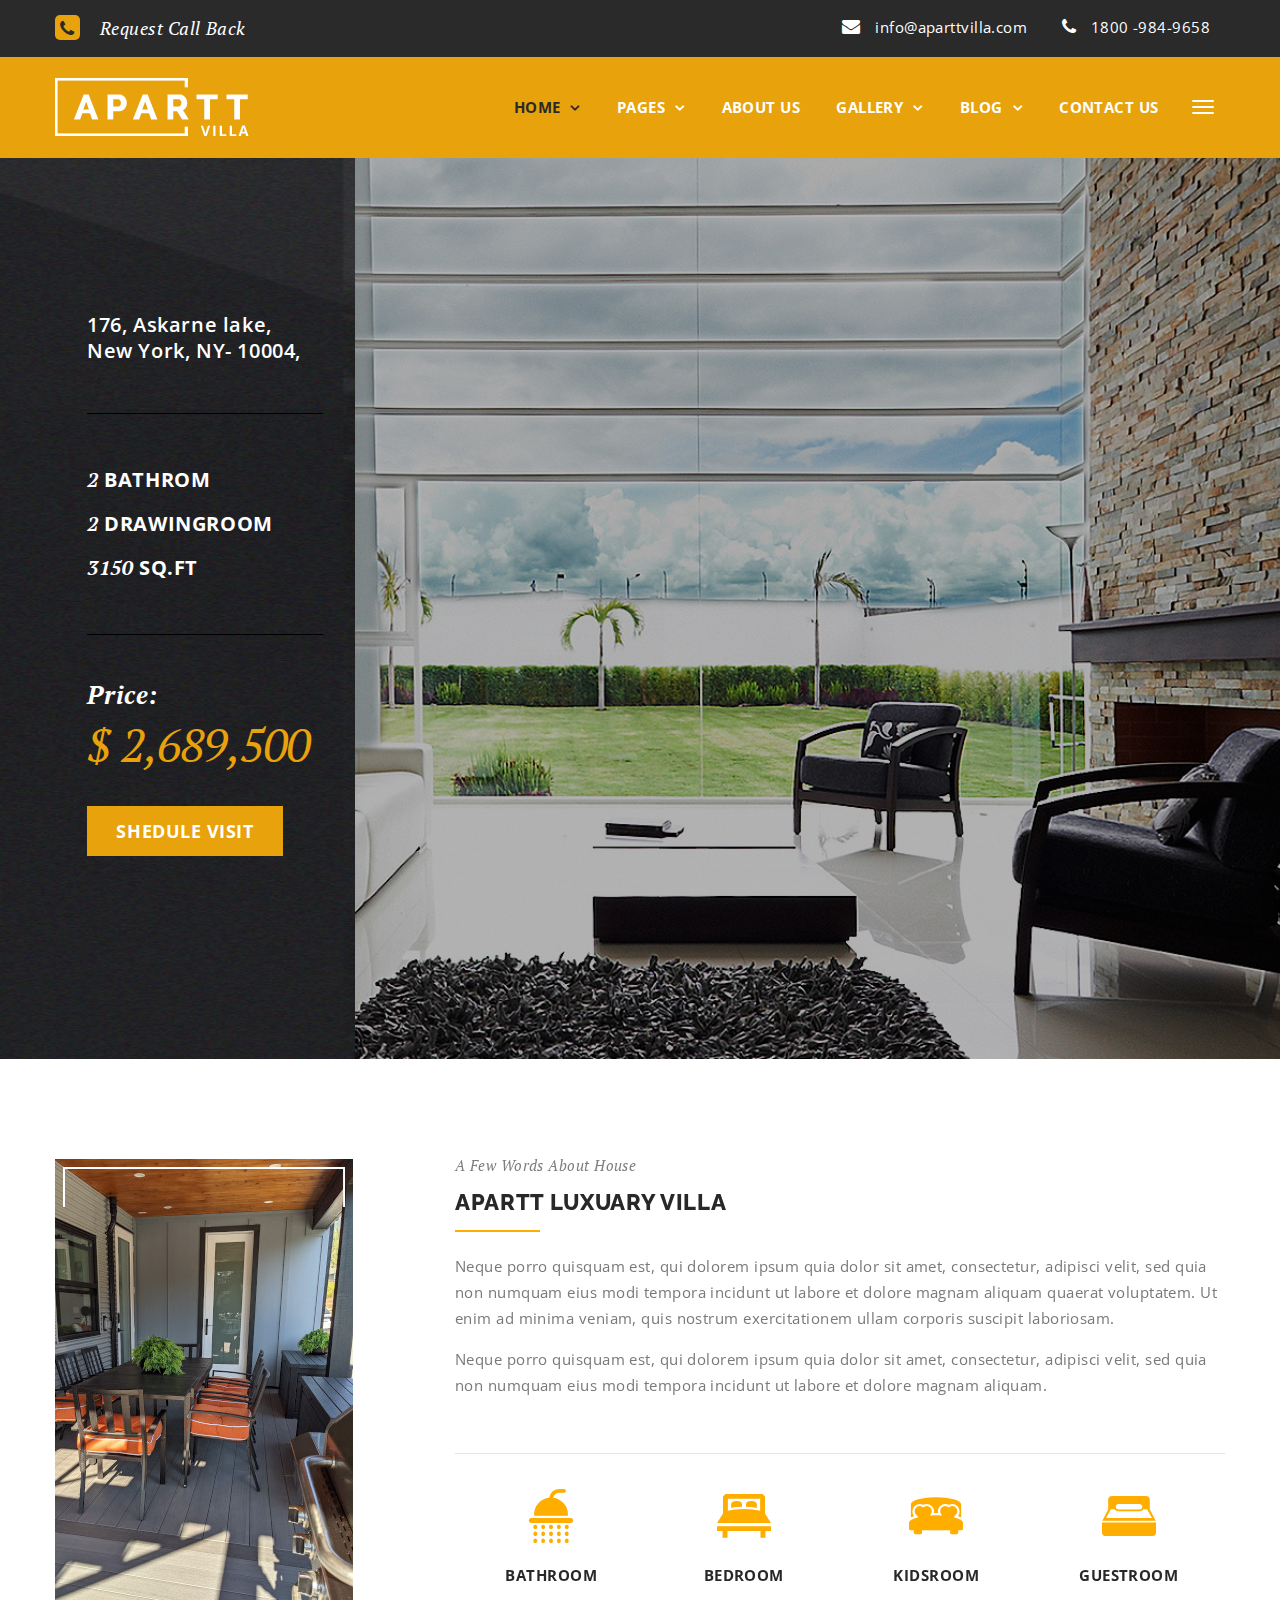
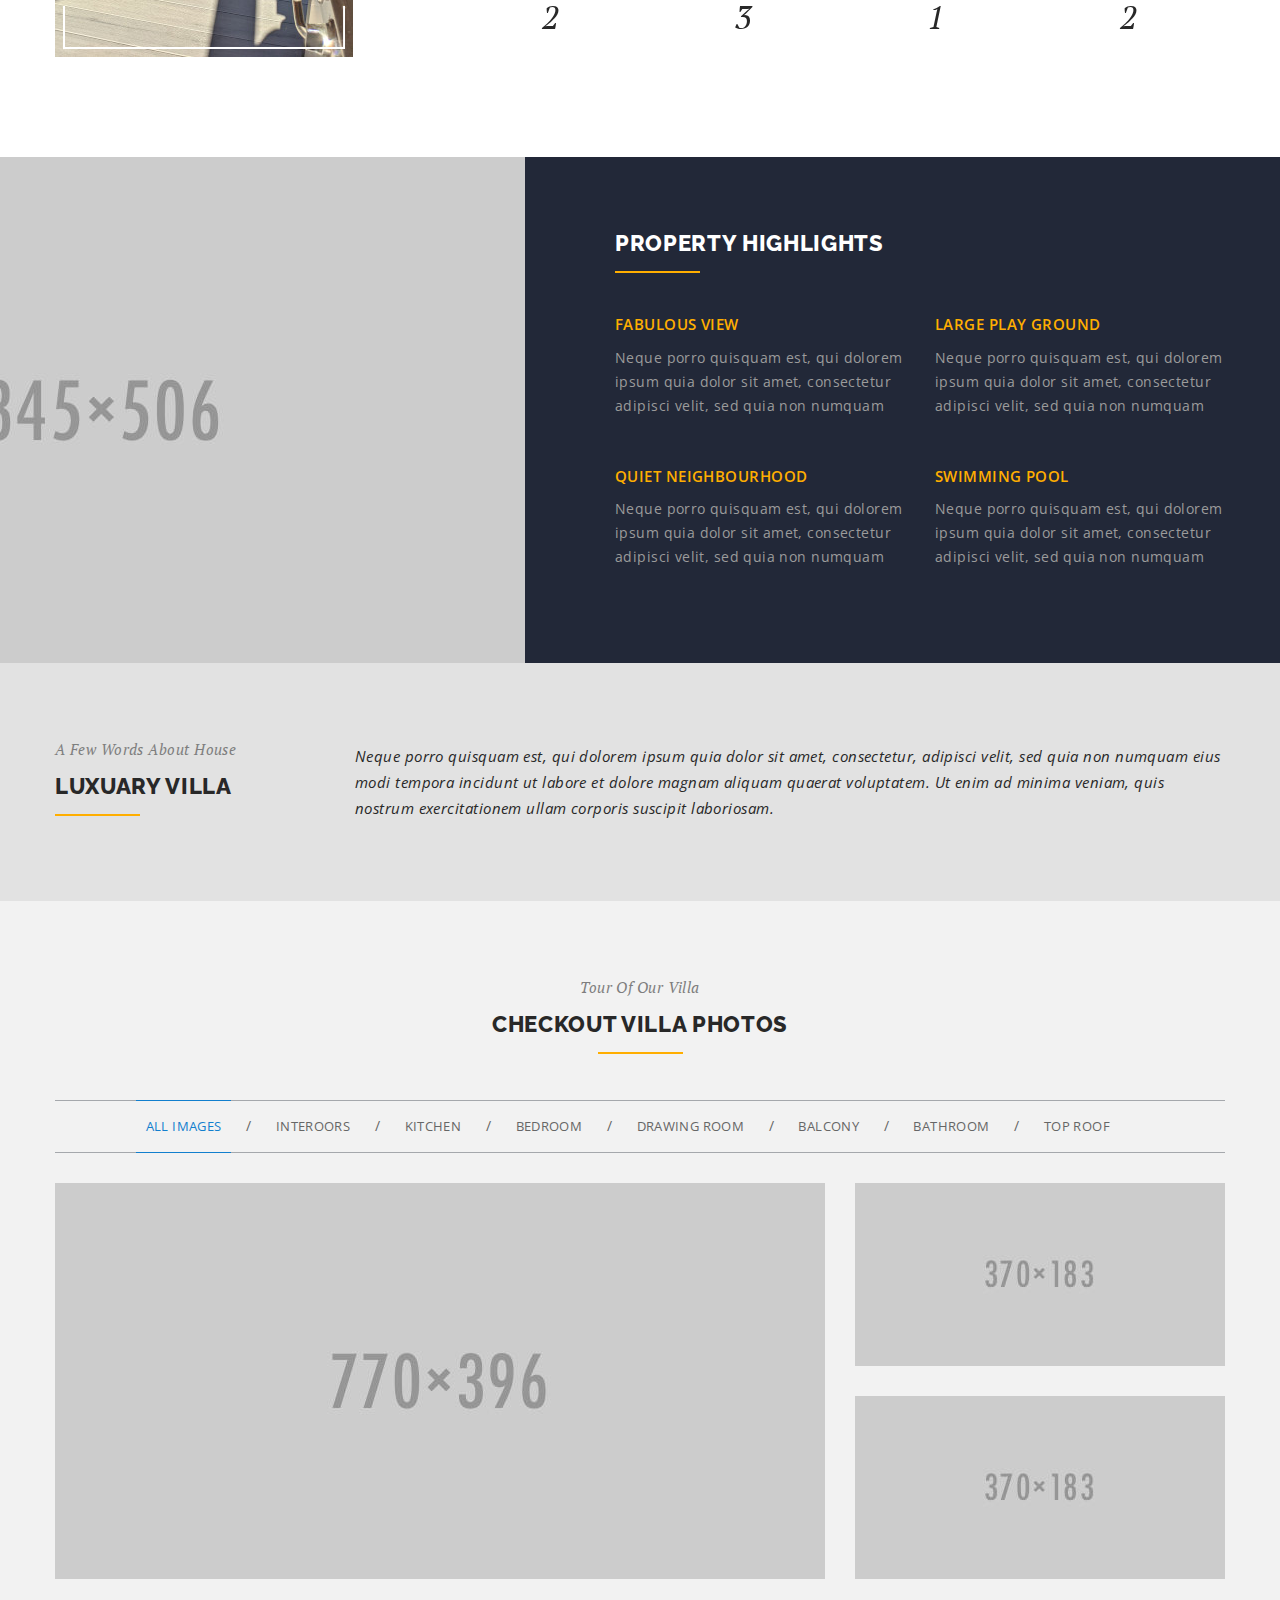
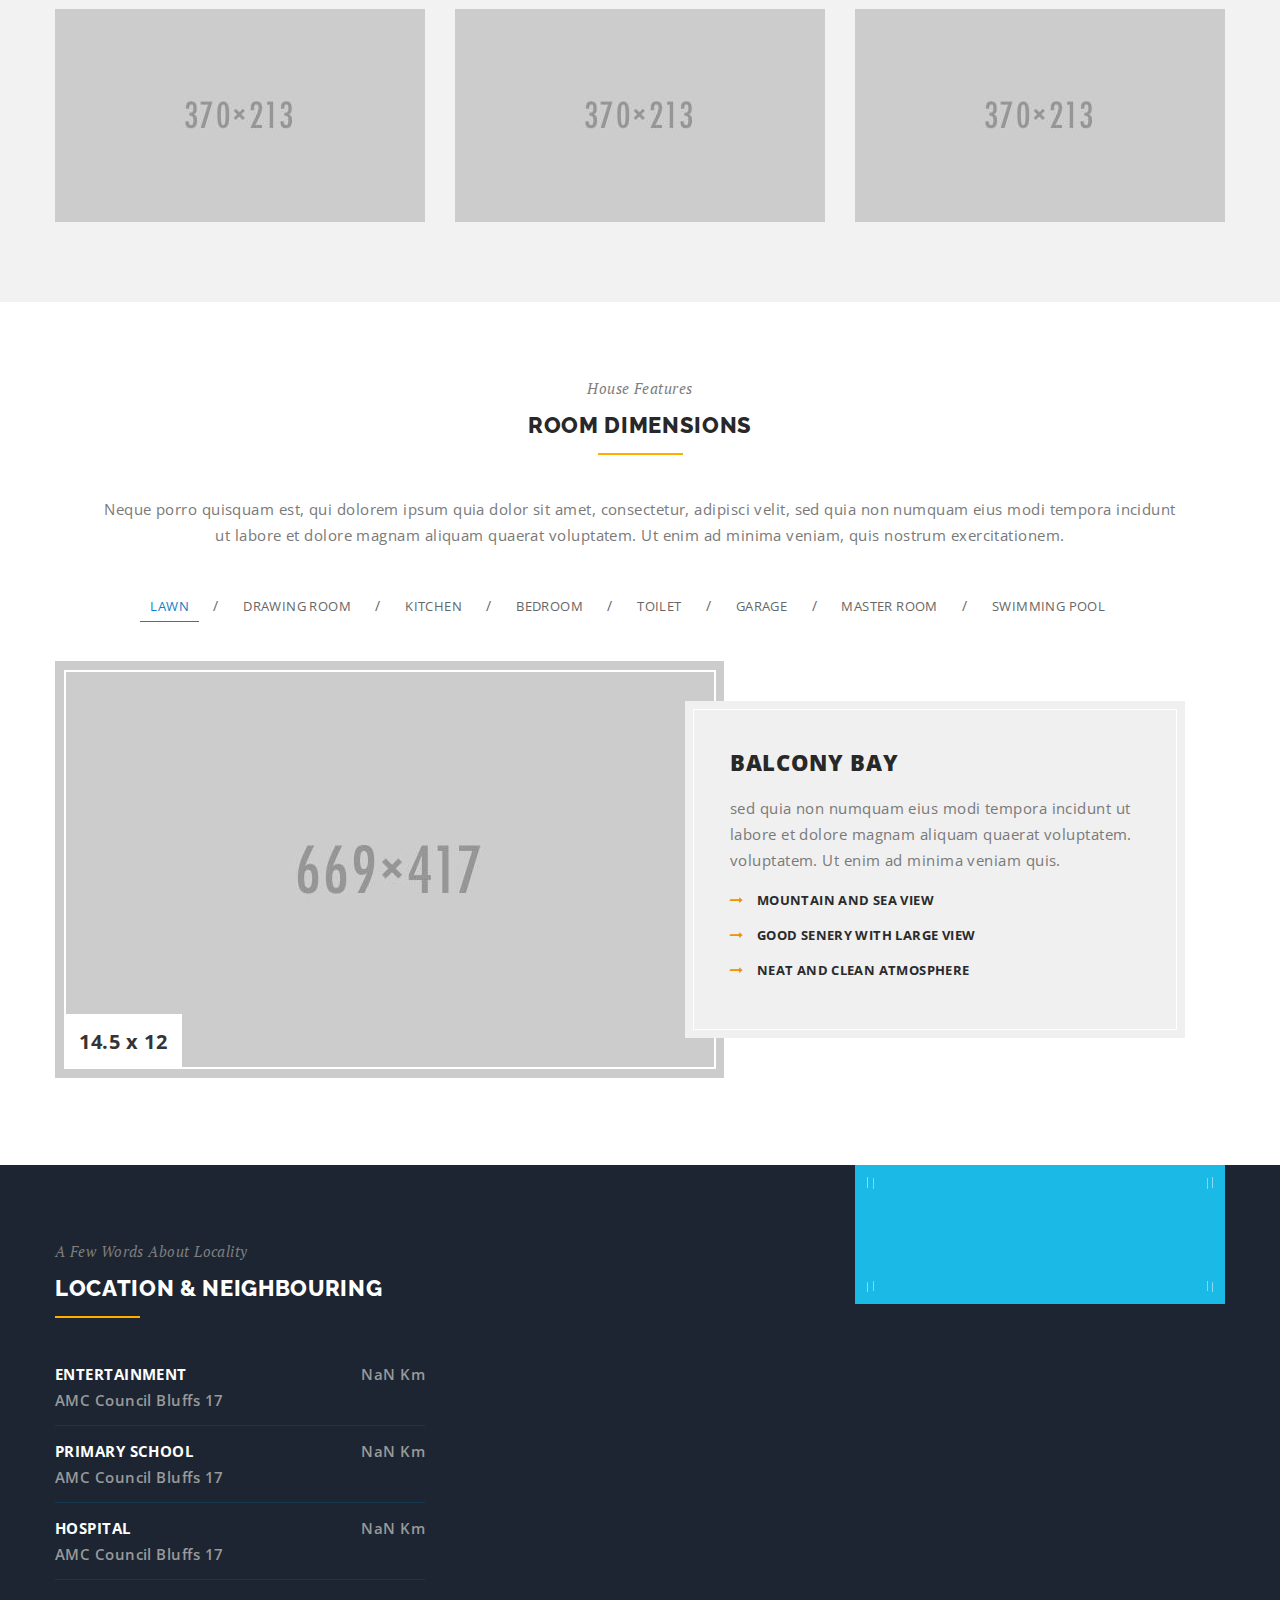
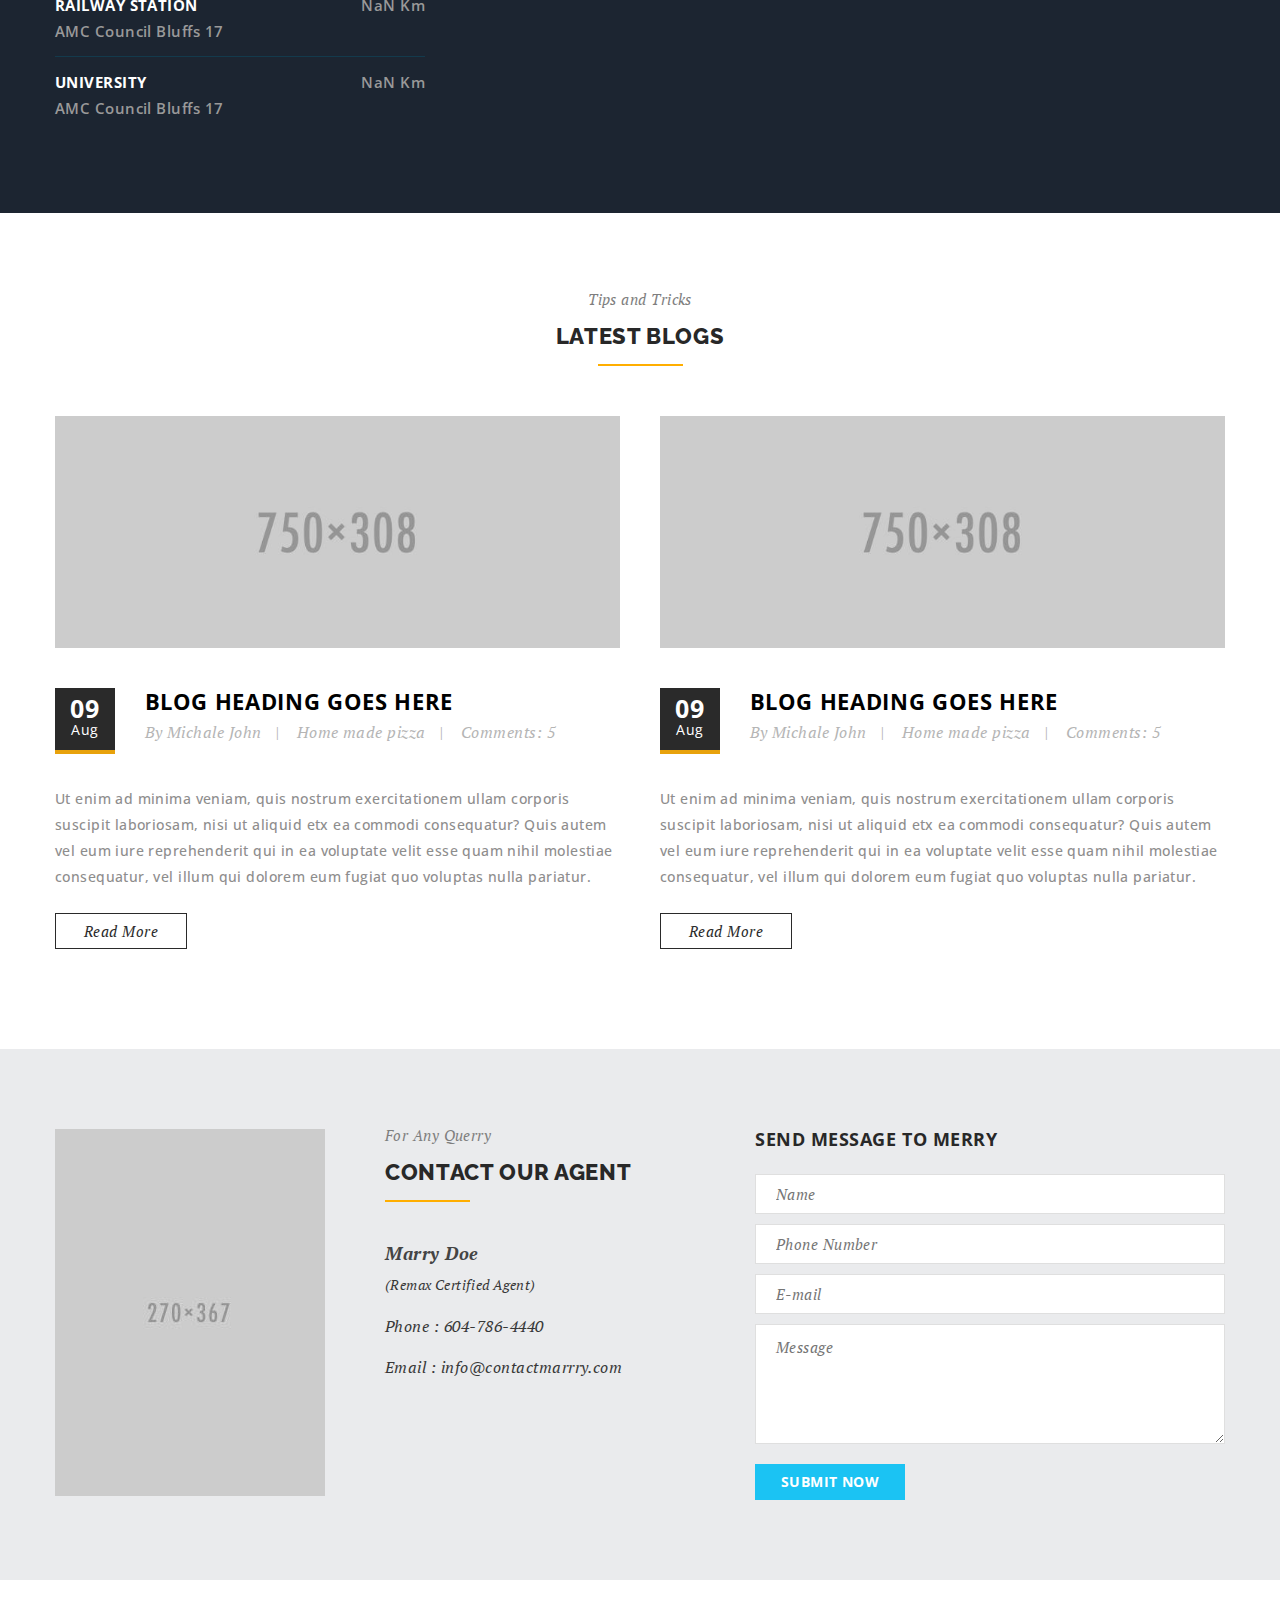
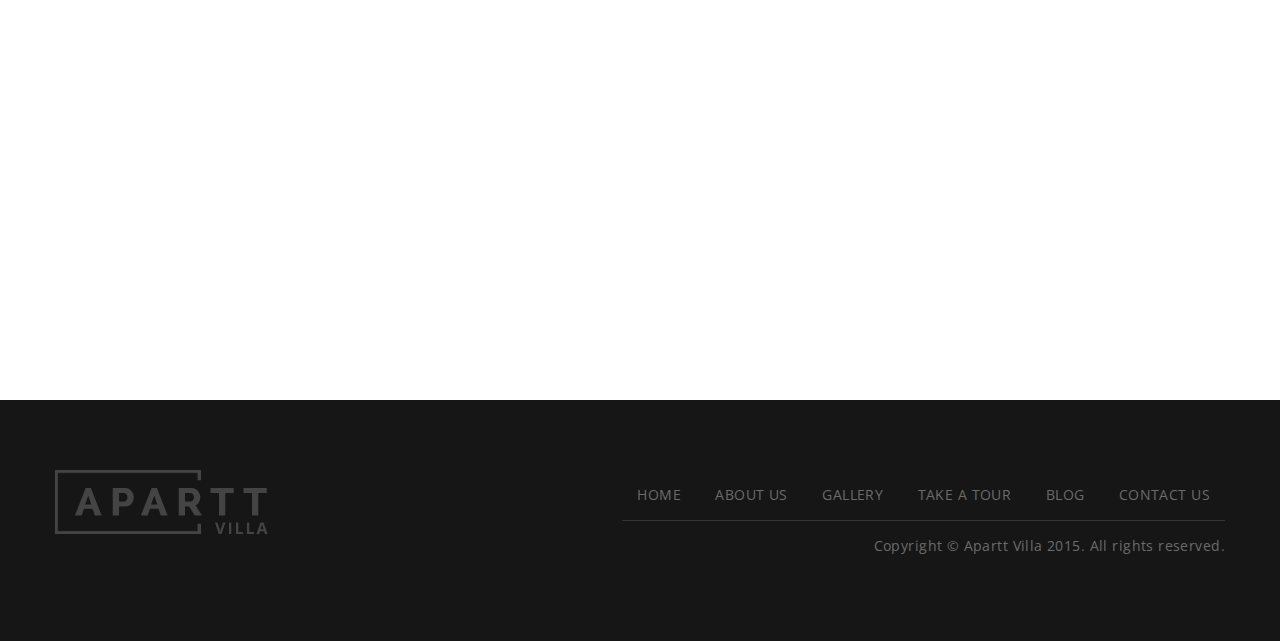
==== index4.html @ fb644778 "Initial addition" ====
<!DOCTYPE html>
<html lang="en">
<head>
	<meta charset="UTF-8">
	<title>Apart Villa || Responsive BootStrap HTML 5 Template</title>
	<!-- reponsive meta -->
	<meta name="viewport" content="width=device-width, initial-scale=1">
	<!-- main stylesheet -->
	<link rel="stylesheet" href="css/style.css">
	<!-- responsive stylesheet -->
	<link rel="stylesheet" href="css/responsive.css">
</head>
<body>

<!-- .preloader -->
<div class="preloader"></div>
<!-- /.preloader -->

<!-- .hidden-bar -->
<section class="hidden-bar anim-5">
	<div class="hidden-bar-closer">
		<button class="btn">
			<i class="fa fa-close"></i>
		</button>
	</div>
	<!-- .hidden-bar-wrapper -->
	<div class="hidden-bar-wrapper">

		<!-- .logo -->
		<div class="logo text-center">
			<a href="index.html">
				<img src="img/resources/hidden-bar-logo.png" alt="">
			</a>			
		</div><!-- /.logo -->
		<!-- .main-menu -->
		<div class="main-menu text-center">
        	<!-- .navigation -->
            <ul class="navigation clearfix">
                <li class="current dropdown">
                	<a href="index.html">Home</a>
                	<ul class="submenu">
						<li><a href="index.html">HOME V1</a></li>						
						<li><a href="index3.html">HOME V2</a></li>
						<li><a href="index4.html">HOME V3</a></li>
						<li><a href="index2.html">HOME One Page</a></li>
					</ul>
                </li>
                <li class="deadLink dropdown">
                	<a href="#">Pages</a>
                	<ul class="submenu">
						<li><a href="take-a-tour.html">Take a Tour</a></li>
						<li><a href="single-agent.html">Agent Profile Page</a></li>
						<li><a href="page-left.html">Page with Left Bar</a></li>
						<li><a href="page-right.html">Page with Right Bar</a></li>
						<li><a href="page-dark-left.html">Page with Dark Left Bar</a></li>
						<li><a href="page-dark-right.html">Page with Dark Right Bar</a></li>
					</ul>
                </li>
                <li> <a href="about.html">About Us</a>
                </li>
                <li class=" dropdown">
                	<a href="gallery1.html">Gallery</a>
					<ul class="submenu">
						<li><a href="gallery1.html">Gallery One</a></li>
						<li><a href="gallery2.html">Gallery Two</a></li>
						<li><a href="gallery3.html">Gallery Three</a></li>
					</ul>
                </li>
                <li class=" dropdown ">
                	<a href="blog-left.html">Blog</a>
                	<ul class="submenu">
						<li><a href="blog-left.html">Blog Page</a></li>
						<li><a href="blog-single.html">Blog Details</a></li>
						<li><a href="blog-2-col.html">Blog 2 Col</a></li>
						<li><a href="blog-left.html">Blog LeftBar</a></li>
						<li><a href="blog-right.html">Blog RightBar</a></li>
						<li><a href="blog-dark-left.html">Blog Dark LeftBar</a></li>
						<li><a href="blog-dark-right.html">Blog Dark RightBar</a></li>
					</ul>
                </li>
                <li> <a href="contact.html">Contact Us</a>
                </li>
                
            </ul><!-- /.navigation -->
		</div><!-- /.main-menu -->
	</div><!-- /.hidden-bar-wrapper -->
</section><!-- /.hidden-bar -->


<section class="header-v2-wrap stricky">

	<!-- #top-bar -->
	<section id="top-bar" class="anim-3-all anim-3">
		<div class="container">
			<div class="row">
				<!-- .call-back -->
				<div class="col-lg-3 col-md-6 col-sm-6 col-xs-12 pull-left call-back">
					<a href="#"><i class="fa fa-phone"></i> Request Call Back</a>
				</div><!-- /.call-back -->
				<!-- .contact-info -->
				<div class="col-lg-5 col-md-6 col-sm-6 col-xs-12 pull-right text-right">
					<ul class="contact-info">
						<li><a href="#"><i class="fa fa-envelope"></i> info@aparttvilla.com</a></li>
						<li><a href="#"><i class="fa fa-phone"></i> 1800 -984-9658</a></li>
					</ul>
				</div><!-- /.contact-info -->
			</div>
		</div>
	</section><!-- /#top-bar -->

	<!-- .header-inner -->
	<header class="header-inner header-v2">
		<div class="container">
			<div class="row">
				<!-- .logo -->
				<div class="col-lg-3 col-md-3 col-sm-4 col-xs-6  logo anim-5 anim-5-all">
					<a href="index.html"><img src="img/resources/header-inner-logo.png" alt=""></a>
				</div><!-- /.logo -->
				<!-- .main-menu -->
				<nav class="col-lg-9 col-md-9 col-sm-8 col-xs-6  pull-right text-right anim-5 anim-5-all main-menu">
					<!-- .navbar-collapse -->
		            <div class="navbar-collapse collapse clearfix">
		            	<!-- .navigation -->
			            <ul class="navigation clearfix">
			                <li class="current  dropdown">
			                	<a href="index.html">Home</a>
			                	<ul class="submenu">
									<li><a href="index.html">HOME V1</a></li>						
									<li><a href="index3.html">HOME V2</a></li>
									<li><a href="index4.html">HOME V3</a></li>
									<li><a href="index2.html">HOME One Page</a></li>
								</ul>
			                </li>
			                <li class="deadLink dropdown">
			                	<a href="#">Pages</a>
			                	<ul class="submenu">
									<li><a href="take-a-tour.html">Take a Tour</a></li>
									<li><a href="single-agent.html">Agent Profile Page</a></li>
									<li><a href="page-left.html">Page with Left Bar</a></li>
									<li><a href="page-right.html">Page with Right Bar</a></li>
									<li><a href="page-dark-left.html">Page with Dark Left Bar</a></li>
									<li><a href="page-dark-right.html">Page with Dark Right Bar</a></li>
								</ul>
			                </li>
			                <li> <a href="about.html">About Us</a>
			                </li>
			                <li class=" dropdown">
			                	<a href="gallery1.html">Gallery</a>
								<ul class="submenu">
									<li><a href="gallery1.html">Gallery One</a></li>
									<li><a href="gallery2.html">Gallery Two</a></li>
									<li><a href="gallery3.html">Gallery Three</a></li>
								</ul>
			                </li>
			                <li class=" dropdown">
			                	<a href="blog-left.html">Blog</a>
			                	<ul class="submenu">
									<li><a href="blog-left.html">Blog Page</a></li>
									<li><a href="blog-single.html">Blog Details</a></li>
									<li><a href="blog-2-col.html">Blog 2 Col</a></li>
									<li><a href="blog-left.html">Blog LeftBar</a></li>
									<li><a href="blog-right.html">Blog RightBar</a></li>
									<li><a href="blog-dark-left.html">Blog Dark LeftBar</a></li>
									<li><a href="blog-dark-right.html">Blog Dark RightBar</a></li>
								</ul>
			                </li>
			                <li> <a href="contact.html">Contact Us</a>
			                </li>
			                
			            </ul><!-- /.navigation -->
		            </div><!-- /.navbar-collapse -->
		            <!-- .navbar-header -->
		            <div class="navbar-header">
		                <!-- .navbar-toggle -->    	
		                <button type="button" class="navbar-toggle hidden-bar-opener">
			                <span class="icon-bar"></span>
			                <span class="icon-bar"></span>
			                <span class="icon-bar"></span>
		                </button><!-- /.navbar-toggle -->    	
		            </div><!-- /.navbar-header -->
				</nav><!-- /.main-menu -->
			</div>
		</div>
	</header><!-- /.header-inner -->

</section>



<!-- #banner -->
<section id="banner" class="banner-two style-two">
	<div class="container">
		<div class="porperty-details">
			<div class="clearfix">
				<!-- .address -->
				<div class="address">
					<p>176, Askarne lake, New York, NY- 10004,</p>
				</div><!-- /.address -->
				<!-- .options -->
				<div class="options">
					<ul>
						<li><span class="number">2</span> Bathrom</li>
						<li><span class="number">2</span> Drawingroom</li>
						<li><span class="number">3150</span> Sq.ft</li>
					</ul>
				</div><!-- /.options -->
				<!-- .price -->
				<div class="price">
					<label class="number">Price: </label>
					<b class="number price-number">$ 2,689,500</b>
				</div><!-- /.price -->
				<a href="#"  data-toggle="modal" data-target="#contact-agent-modal" class="schedule-visit">shedule visit</a>
			</div>
		</div>
	</div>
</section><!-- /#banner -->

<!-- #about-section -->
<section id="about-section" class="parallax-section" style="background-image: url(img/about/bg.png);">
	<div class="container">
		<div class="row">
			<div class="col-lg-4 col-md-4 text-center-sm text-center-xs">
				<!-- .img-holder -->
				<div class="img-holder">
					<img src="img/about/1.jpg" alt="">
				</div><!-- /.img-holder -->
			</div>
			<!-- .about-text -->
			<div class="col-lg-8 col-md-8 about-text">
				<!-- .section-title -->
				<div class="section-title">
					<span>A Few Words About House</span>
					<h2><span>apartt luxuary villa</span></h2>				
				</div><!-- /.section-title -->
				<p>Neque porro quisquam est, qui dolorem ipsum quia dolor sit amet, consectetur, adipisci velit, sed quia non numquam eius modi tempora incidunt ut labore et dolore magnam aliquam quaerat voluptatem. Ut enim ad minima veniam, quis nostrum exercitationem ullam corporis suscipit laboriosam.</p>
				<p>Neque porro quisquam est, qui dolorem ipsum quia dolor sit amet, consectetur, adipisci velit, sed quia non numquam eius modi tempora incidunt ut labore et dolore magnam aliquam.</p>
				<!-- .room-amount -->
				<ul class="room-amount text-center clearfix">
					<li>
						<i class="flaticon-shower17"></i>
						<h4>bathroom</h4>
						<span>2</span>
					</li>
					<li>
						<i class="flaticon-beds12"></i>
						<h4>bedroom</h4>
						<span>3</span>
					</li>
					<li>
						<i class="flaticon-bed34"></i>
						<h4>kidsroom</h4>
						<span>1</span>
					</li>
					<li>
						<i class="flaticon-furniture25"></i>
						<h4>guestroom</h4>
						<span>2</span>
					</li>
				</ul><!-- /.room-amount -->
			</div><!-- /.about-text -->
		</div>
	</div>
</section><!-- /#about-section -->

<!-- #property-highlight -->
<section id="property-highlight">
	<div class="container">
		<div class="row">
			<!-- .full-img -->
			<div class="col-lg-5 col-md-12 col-sm-12 full-img">
				<!-- .img-holder -->
				<div class="img-holder">
					<img src="img/property-highlight/1.jpg" alt="">
				</div><!-- /.img-holder -->
			</div><!-- /.full-img -->
			<!-- .property-highlight-text -->
			<div class="col-lg-7 col-md-12 col-sm-12 property-highlight-text">
				<!-- .section-title -->
				<div class="section-title">
					<h2><span>Property Highlights</span></h2>
				</div><!-- /.section-title -->
				<div class="row">
					<div class="col-lg-6 col-md-6 col-sm-6">
						<!-- .single-property-highlight -->
						<div class="single-property-highlight">
							<h3>Fabulous view</h3>
							<p>Neque porro quisquam est, qui dolorem ipsum quia dolor sit amet, consectetur adipisci velit, sed quia non numquam</p>
						</div><!-- /.single-property-highlight -->
					</div>
					<div class="col-lg-6 col-md-6 col-sm-6">
						<!-- .single-property-highlight -->
						<div class="single-property-highlight">
							<h3>Large Play Ground</h3>
							<p>Neque porro quisquam est, qui dolorem ipsum quia dolor sit amet, consectetur adipisci velit, sed quia non numquam</p>
						</div><!-- /.single-property-highlight -->
					</div>
					<div class="col-lg-6 col-md-6 col-sm-6">
						<!-- .single-property-highlight -->
						<div class="single-property-highlight">
							<h3>Quiet Neighbourhood</h3>
							<p>Neque porro quisquam est, qui dolorem ipsum quia dolor sit amet, consectetur adipisci velit, sed quia non numquam</p>
						</div><!-- /.single-property-highlight -->
					</div>
					<div class="col-lg-6 col-md-6 col-sm-6">
						<!-- .single-property-highlight -->
						<div class="single-property-highlight">
							<h3>swimming pool</h3>
							<p>Neque porro quisquam est, qui dolorem ipsum quia dolor sit amet, consectetur adipisci velit, sed quia non numquam</p>
						</div><!-- /.single-property-highlight -->
					</div>
				</div>
			</div><!-- /.property-highlight-text -->
		</div>
	</div>
</section><!-- /#property-highlight -->

<!-- #luxury-villa -->
<section id="luxury-villa">
	<div class="container">
		<div class="row">
			<div class="col-lg-3">
				<!-- .section-title -->
				<div class="section-title">
					<span>A Few Words About House</span>
					<h2><span>Luxuary villa</span></h2>
				</div><!-- /.section-title -->
			</div>
			<div class="col-lg-9">
				<p>Neque porro quisquam est, qui dolorem ipsum quia dolor sit amet, consectetur, adipisci velit, sed quia non numquam eius modi tempora incidunt ut labore et dolore magnam aliquam quaerat voluptatem. Ut enim ad minima veniam, quis nostrum exercitationem ullam corporis suscipit laboriosam.</p>
			</div>
		</div>
	</div>
</section><!-- /#luxury-villa -->

<!-- #gallery -->
<section id="gallery">
	<div class="container">
		<!-- .section-title -->
		<div class="section-title text-center">
			<span>Tour Of Our Villa</span>
			<h2><span>Checkout villa photos</span></h2>
		</div><!-- /.section-title -->
		<!-- .gallery-filter -->
		<ul class="gallery-filter text-center anim-5-all">
			<li data-filter="all" class="active gallery-sorter">
				<span>All images</span>
			</li>
			<li data-filter=".interoors" class="gallery-sorter">
				<span>Interoors</span>
			</li>
			<li data-filter=".kitchen" class="gallery-sorter">
				<span>KItchen</span>
			</li>
			<li data-filter=".bedroom" class="gallery-sorter">
				<span>Bedroom</span>
			</li>
			<li data-filter=".drawing" class="gallery-sorter">
				<span>Drawing room</span>
			</li>
			<li data-filter=".balcony" class="gallery-sorter">
				<span>Balcony</span>
			</li>
			<li data-filter=".bathroom" class="gallery-sorter">
				<span>Bathroom</span>
			</li>
			<li data-filter=".roof" class="gallery-sorter">
				<span>Top Roof</span>
			</li>
		</ul><!-- /.gallery-filter -->
		<div class="row">
			<!-- .image-gallery -->
			<div class="image-gallery" data-filter-class="gallery-sorter">
				<!-- .single-gallery -->
				<div class="single-gallery anim-5-all interoors kitchen balcony masonryImage mix span-8">
					<div class="img-holder">
						<img src="img/gallery/1.jpg" alt="">
						<div class="content">
							<div class="image-view">
								<a class="fancybox" data-fancybox-group="apart-villa-gallery" href="img/gallery/1.jpg">
									<i class="fa fa-camera"></i>
								</a>
							</div>
							<div class="title-holder"><h4>Kitchen Room</h4></div>
							<div class="link-view">
								<a href="#"><i class="fa fa-link"></i></a>
							</div>
						</div>
					</div>
				</div><!-- /.single-gallery -->
				<!-- .single-gallery -->
				<div class="single-gallery anim-5-all bedroom interoors drawing masonryImage mix span-4">
					<div class="img-holder">
						<img src="img/gallery/2.jpg" alt="">
						<div class="content">
							<div class="image-view">
								<a class="fancybox" data-fancybox-group="apart-villa-gallery" href="img/gallery/2.jpg">
									<i class="fa fa-camera"></i>
								</a>
							</div>
							<div class="title-holder"><h4>Roof Design</h4></div>
							<div class="link-view">
								<a href="#"><i class="fa fa-link"></i></a>
							</div>
						</div>
					</div>
				</div><!-- /.single-gallery -->
				<!-- .single-gallery -->
				<div class="single-gallery anim-5-all interoors kitchen roof masonryImage mix span-4">
					<div class="img-holder">
						<img src="img/gallery/3.jpg" alt="">
						<div class="content">
							<div class="image-view">
								<a class="fancybox" data-fancybox-group="apart-villa-gallery" href="img/gallery/3.jpg">
									<i class="fa fa-camera"></i>
								</a>
							</div>
							<div class="title-holder"><h4>Interoors Design</h4></div>
							<div class="link-view">
								<a href="#"><i class="fa fa-link"></i></a>
							</div>
						</div>
					</div>
				</div><!-- /.single-gallery -->
				<!-- .single-gallery -->
				<div class="single-gallery anim-5-all bedroom drawing masonryImage mix span-4">
					<div class="img-holder">
						<img src="img/gallery/4.jpg" alt="">
						<div class="content">
							<div class="image-view">
								<a class="fancybox" data-fancybox-group="apart-villa-gallery" href="img/gallery/4.jpg">
									<i class="fa fa-camera"></i>
								</a>
							</div>
							<div class="title-holder"><h4>Kitchen Room</h4></div>
							<div class="link-view">
								<a href="#"><i class="fa fa-link"></i></a>
							</div>
						</div>
					</div>
				</div><!-- /.single-gallery -->
				<!-- .single-gallery -->
				<div class="single-gallery anim-5-all  kitchen drawing masonryImage mix span-4">
					<div class="img-holder">
						<img src="img/gallery/5.jpg" alt="">
						<div class="content">
							<div class="image-view">
								<a class="fancybox" data-fancybox-group="apart-villa-gallery" href="img/gallery/5.jpg">
									<i class="fa fa-camera"></i>
								</a>
							</div>
							<div class="title-holder"><h4>Bed Room</h4></div>
							<div class="link-view">
								<a href="#"><i class="fa fa-link"></i></a>
							</div>
						</div>
					</div>
				</div><!-- /.single-gallery -->
				<!-- .single-gallery -->
				<div class="single-gallery anim-5-all drawing masonryImage mix span-4">
					<div class="img-holder">
						<img src="img/gallery/6.jpg" alt="">
						<div class="content">
							<div class="image-view">
								<a class="fancybox" data-fancybox-group="apart-villa-gallery" href="img/gallery/6.jpg">
									<i class="fa fa-camera"></i>
								</a>
							</div>
							<div class="title-holder"><h4>Drawing Room</h4></div>
							<div class="link-view">
								<a href="#"><i class="fa fa-link"></i></a>
							</div>
						</div>
					</div>
				</div><!-- /.single-gallery -->
			</div><!-- /.image-gallery -->
		</div>
	</div>
</section><!-- /#gallery -->

<!-- #room-dimention -->
<section id="room-dimention">
	<div class="container">
		<!-- .section-title -->
		<div class="section-title text-center">
			<span>House Features</span>
			<h2><span>Room Dimensions</span></h2>
			<p>Neque porro quisquam est, qui dolorem ipsum quia dolor sit amet, consectetur, adipisci velit, sed quia non numquam eius modi tempora incidunt <br>ut labore et dolore magnam aliquam quaerat voluptatem. Ut enim ad minima veniam, quis nostrum exercitationem.</p>
		</div><!-- /.section-title -->
		<!-- .gallery-filter -->
		<ul class="gallery-filter text-center">
			
			<li data-filter=".lawn" class="room-filter">
				<span>Lawn</span>
			</li>
			<li data-filter=".drawing-room" class="room-filter">
				<span>Drawing room</span>
			</li>
			<li data-filter=".kitchen" class="room-filter">
				<span>Kitchen</span>
			</li>
			<li data-filter=".bedroom" class="room-filter">
				<span>Bedroom</span>
			</li>
			<li data-filter=".toilet" class="room-filter">
				<span>Toilet</span>
			</li>
			<li data-filter=".garage" class="room-filter">
				<span>Garage</span>
			</li>
			<li data-filter=".masterroom" class="room-filter">
				<span>master room</span>
			</li>
			<li data-filter=".swimming-pool" class="room-filter">
				<span>Swimming pool</span>
			</li>
		</ul><!-- /.gallery-filter -->
		<div class="row image-gallery" data-filter-class="room-filter" data-show-on-load="lawn">
			<!-- .single-room-dimention -->
			<div class="single-room-dimention drawing-room mix">
				<div class="col-lg-7 col-md-12 img-wrap">
					<div class="img-holder">
						<img src="img/room-dimention/1.jpg" alt="">
						<div class="room-size">
							14.5 x 12
						</div>
					</div>
				</div>
				<div class="col-lg-5 col-md-12 content">
					<h2>Drawing Room</h2>
					<p>sed quia non numquam eius modi tempora incidunt ut labore et dolore magnam aliquam quaerat voluptatem. voluptatem. Ut enim ad minima veniam quis.</p>
					<ul>
						<li><i class="fa fa-long-arrow-right"></i> Mountain and sea View</li>
						<li><i class="fa fa-long-arrow-right"></i>  good senery with large view</li>
						<li><i class="fa fa-long-arrow-right"></i> Neat and Clean atmosphere</li>
					</ul>
				</div>
			</div><!-- /.single-room-dimention -->
			<!-- .single-room-dimention -->
			<div class="single-room-dimention kitchen mix">
				<div class="col-lg-7 col-md-12 img-wrap">
					<div class="img-holder">
						<img src="img/room-dimention/2.jpg" alt="">
						<div class="room-size">
							14.5 x 12
						</div>
					</div>
				</div>
				<div class="col-lg-5 col-md-12 content">
					<h2>Kitchen Room</h2>
					<p>sed quia non numquam eius modi tempora incidunt ut labore et dolore magnam aliquam quaerat voluptatem. voluptatem. Ut enim ad minima veniam quis.</p>
					<ul>
						<li><i class="fa fa-long-arrow-right"></i> Mountain and sea View</li>
						<li><i class="fa fa-long-arrow-right"></i>  good senery with large view</li>
						<li><i class="fa fa-long-arrow-right"></i> Neat and Clean atmosphere</li>
					</ul>
				</div>
			</div><!-- /.single-room-dimention -->
			<!-- .single-room-dimention -->
			<div class="single-room-dimention bedroom mix">
				<div class="col-lg-7 col-md-12 img-wrap">
					<div class="img-holder">
						<img src="img/room-dimention/3.jpg" alt="">
						<div class="room-size">
							14.5 x 12
						</div>
					</div>
				</div>
				<div class="col-lg-5 col-md-12 content">
					<h2>Bed Room</h2>
					<p>sed quia non numquam eius modi tempora incidunt ut labore et dolore magnam aliquam quaerat voluptatem. voluptatem. Ut enim ad minima veniam quis.</p>
					<ul>
						<li><i class="fa fa-long-arrow-right"></i> Mountain and sea View</li>
						<li><i class="fa fa-long-arrow-right"></i>  good senery with large view</li>
						<li><i class="fa fa-long-arrow-right"></i> Neat and Clean atmosphere</li>
					</ul>
				</div>
			</div><!-- /.single-room-dimention -->
			<!-- .single-room-dimention -->
			<div class="single-room-dimention toilet mix">
				<div class="col-lg-7 col-md-12 img-wrap">
					<div class="img-holder">
						<img src="img/room-dimention/4.jpg" alt="">
						<div class="room-size">
							14.5 x 12
						</div>
					</div>
				</div>
				<div class="col-lg-5 col-md-12 content">
					<h2>Toilet</h2>
					<p>sed quia non numquam eius modi tempora incidunt ut labore et dolore magnam aliquam quaerat voluptatem. voluptatem. Ut enim ad minima veniam quis.</p>
					<ul>
						<li><i class="fa fa-long-arrow-right"></i> Mountain and sea View</li>
						<li><i class="fa fa-long-arrow-right"></i>  good senery with large view</li>
						<li><i class="fa fa-long-arrow-right"></i> Neat and Clean atmosphere</li>
					</ul>
				</div>
			</div><!-- /.single-room-dimention -->
			<!-- .single-room-dimention -->
			<div class="single-room-dimention lawn mix">
				<div class="col-lg-7 col-md-12 img-wrap">
					<div class="img-holder">
						<img src="img/room-dimention/5.jpg" alt="">
						<div class="room-size">
							14.5 x 12
						</div>
					</div>
				</div>
				<div class="col-lg-5 col-md-12 content">
					<h2>Balcony bay</h2>
					<p>sed quia non numquam eius modi tempora incidunt ut labore et dolore magnam aliquam quaerat voluptatem. voluptatem. Ut enim ad minima veniam quis.</p>
					<ul>
						<li><i class="fa fa-long-arrow-right"></i> Mountain and sea View</li>
						<li><i class="fa fa-long-arrow-right"></i>  good senery with large view</li>
						<li><i class="fa fa-long-arrow-right"></i> Neat and Clean atmosphere</li>
					</ul>
				</div>
			</div><!-- /.single-room-dimention -->
			<!-- .single-room-dimention -->
			<div class="single-room-dimention garage mix">
				<div class="col-lg-7 col-md-12 img-wrap">
					<div class="img-holder">
						<img src="img/room-dimention/6.jpg" alt="">
						<div class="room-size">
							14.5 x 12
						</div>
					</div>
				</div>
				<div class="col-lg-5 col-md-12 content">
					<h2>Garage</h2>
					<p>sed quia non numquam eius modi tempora incidunt ut labore et dolore magnam aliquam quaerat voluptatem. voluptatem. Ut enim ad minima veniam quis.</p>
					<ul>
						<li><i class="fa fa-long-arrow-right"></i> Mountain and sea View</li>
						<li><i class="fa fa-long-arrow-right"></i>  good senery with large view</li>
						<li><i class="fa fa-long-arrow-right"></i> Neat and Clean atmosphere</li>
					</ul>
				</div>
			</div><!-- /.single-room-dimention -->
			<!-- .single-room-dimention -->
			<div class="single-room-dimention masterroom mix">
				<div class="col-lg-7 col-md-12 img-wrap">
					<div class="img-holder">
						<img src="img/room-dimention/7.jpg" alt="">
						<div class="room-size">
							14.5 x 12
						</div>
					</div>
				</div>
				<div class="col-lg-5 col-md-12 content">
					<h2>Marter Room</h2>
					<p>sed quia non numquam eius modi tempora incidunt ut labore et dolore magnam aliquam quaerat voluptatem. voluptatem. Ut enim ad minima veniam quis.</p>
					<ul>
						<li><i class="fa fa-long-arrow-right"></i> Mountain and sea View</li>
						<li><i class="fa fa-long-arrow-right"></i>  good senery with large view</li>
						<li><i class="fa fa-long-arrow-right"></i> Neat and Clean atmosphere</li>
					</ul>
				</div>
			</div><!-- /.single-room-dimention -->
			<!-- .single-room-dimention -->
			<div class="single-room-dimention swimming-pool mix">
				<div class="col-lg-7 col-md-12 img-wrap">
					<div class="img-holder">
						<img src="img/room-dimention/8.jpg" alt="">
						<div class="room-size">
							14.5 x 12
						</div>
					</div>
				</div>
				<div class="col-lg-5 col-md-12 content">
					<h2>Swimming Pool</h2>
					<p>sed quia non numquam eius modi tempora incidunt ut labore et dolore magnam aliquam quaerat voluptatem. voluptatem. Ut enim ad minima veniam quis.</p>
					<ul>
						<li><i class="fa fa-long-arrow-right"></i> Mountain and sea View</li>
						<li><i class="fa fa-long-arrow-right"></i>  good senery with large view</li>
						<li><i class="fa fa-long-arrow-right"></i> Neat and Clean atmosphere</li>
					</ul>
				</div>
			</div><!-- /.single-room-dimention -->
		</div>
	</div>
</section><!-- /#room-dimention -->

<!-- #location-neighbouring -->
<section id="location-neighbouring" class="parallax-section" style="background-image: url(img/location-neighbouring/bg.jpg);">
	<div class="container">
		<div class="row">
			<!-- .location-neighbouring-text -->
			<div class="col-lg-8 col-md-12 location-neighbouring-text">
				<!-- .section-title -->
				<div class="section-title">
					<span>A Few Words About Locality</span>
					<h2><span>Location & Neighbouring</span></h2>
				</div><!-- /.section-title -->
				<div class="row">
					<div class="col-lg-6 col-md-7 col-sm-7">
						<!-- .essential-place -->
						<ul class="essential-place">
							<li class="clearfix">
								<div class="name">
									<h3>Entertainment</h3>
									<p>AMC Council Bluffs 17</p>
								</div>
								<div class="distance">
									NaN Km
								</div>
							</li>
							<li class="clearfix">
								<div class="name">
									<h3>Primary School</h3>
									<p>AMC Council Bluffs 17</p>
								</div>
								<div class="distance">
									NaN Km
								</div>
							</li>
							<li class="clearfix">
								<div class="name">
									<h3>Hospital</h3>
									<p>AMC Council Bluffs 17</p>
								</div>
								<div class="distance">
									NaN Km
								</div>
							</li>
							<li class="clearfix">
								<div class="name">
									<h3>Railway station</h3>
									<p>AMC Council Bluffs 17</p>
								</div>
								<div class="distance">
									NaN Km
								</div>
							</li>
							<li class="clearfix">
								<div class="name">
									<h3>University</h3>
									<p>AMC Council Bluffs 17</p>
								</div>
								<div class="distance">
									NaN Km
								</div>
							</li>
						</ul><!-- /.essential-place -->
					</div>
					<div class="col-lg-6 col-md-5 col-sm-5">
						<!-- .google-map -->
						<div class="google-map" id="location-neighbouring-map" data-map-lat="-37.812802" data-map-lng="144.956981" data-icon-path="img/resources/map-marker.png" data-map-zoom="13" data-map-title="Envato HQ"></div><!-- /.google-map -->
					</div>
				</div>
			</div><!-- /.location-neighbouring-text -->
			<div class="col-lg-4 col-md-6 col-sm-6 col-lg-push-0 col-md-push-3 col-sm-push-3 col-xs-push-0">
				<!-- .testimonial-wrap -->
				<div class="testimonial-wrap ">
					<div class="border">
						<div class="owl-carousel owl-theme">
							<!-- .single-testimonail -->
							<div class="single-testimonail item">
								<img src="img/testimonials/1.png" alt="">
								<span class="qoute">“</span>
								<p>Duis aute irure dolor in reprehenderit in voluptate velit esse cillum dolore eu fugiat nulla pariatur. Excepteur sint occaecat cupidatat non proident, sunt in culpa qui officia deserunt mollit anim id est laborum</p>
								<span class="name">- john Michale</span>
							</div><!-- /.single-testimonail -->
							<!-- .single-testimonail -->
							<div class="single-testimonail item">
								<img src="img/testimonials/1.png" alt="">
								<span class="qoute">“</span>
								<p>Duis aute irure dolor in reprehenderit in voluptate velit esse cillum dolore eu fugiat nulla pariatur. Excepteur sint occaecat cupidatat non proident, sunt in culpa qui officia deserunt mollit anim id est laborum</p>
								<span class="name">- john Michale</span>
							</div><!-- /.single-testimonail -->
							<!-- .single-testimonail -->
							<div class="single-testimonail item">
								<img src="img/testimonials/1.png" alt="">
								<span class="qoute">“</span>
								<p>Duis aute irure dolor in reprehenderit in voluptate velit esse cillum dolore eu fugiat nulla pariatur. Excepteur sint occaecat cupidatat non proident, sunt in culpa qui officia deserunt mollit anim id est laborum</p>
								<span class="name">- john Michale</span>
							</div><!-- /.single-testimonail -->
							<!-- .single-testimonail -->
							<div class="single-testimonail item">
								<img src="img/testimonials/1.png" alt="">
								<span class="qoute">“</span>
								<p>Duis aute irure dolor in reprehenderit in voluptate velit esse cillum dolore eu fugiat nulla pariatur. Excepteur sint occaecat cupidatat non proident, sunt in culpa qui officia deserunt mollit anim id est laborum</p>
								<span class="name">- john Michale</span>
							</div><!-- /.single-testimonail -->
						</div>
					</div>
				</div><!-- /.testimonial-wrap -->
			</div>
		</div>
	</div>
</section><!-- /#location-neighbouring -->

<!-- .blog-container.blog-2-col -->
<section id="blogs" class="blog-container blog-2-col">
	<div class="container">
		<!-- .section-title -->
		<div class="section-title text-center">
			<span>Tips and Tricks</span>
			<h2><span>Latest blogs</span></h2>
		</div><!-- /.section-title -->
		<div class="row">
			<div class="col-lg-6 col-md-6 col-sm-12 col-xs-12">
				<!-- .single-blog-post -->
				<div class="single-blog-post anim-5-all">
					<!-- .img-holder -->
					<div class="img-holder">
						<img src="img/blog-post/1.jpg" alt="">
						<div class="overlay"><a href="blog-single.html"><i class="fa fa-link"></i></a></div>
					</div><!-- /.img-holder -->
					<!-- .post-meta -->
					<div class="post-meta">
						<div class="date-holder">
							<b>09</b> Aug
						</div>
						<div class="title-holder">
							<h2 class="title">Blog heading goes here</h2>
							<ul>
								<li><a href="#">By Michale John</a></li>
								<li><a href="#">Home made pizza</a></li>
								<li><a href="#">Comments: 5</a></li>
							</ul>
						</div>
					</div><!-- /.post-meta -->
					<!-- .content -->
					<div class="content">
						<p>Ut enim ad minima veniam, quis nostrum exercitationem ullam corporis suscipit laboriosam, nisi ut aliquid etx ea commodi consequatur? Quis autem vel eum iure reprehenderit qui in ea voluptate velit esse quam nihil molestiae consequatur, vel illum qui dolorem eum fugiat quo voluptas nulla pariatur.</p>

						<a href="blog-single.html" class="read-more">Read More</a>
					</div><!-- /.content -->
				</div><!-- /.single-blog-post -->
			</div>
			<div class="col-lg-6 col-md-6 col-sm-12 col-xs-12">
				<!-- .single-blog-post -->
				<div class="single-blog-post anim-5-all">
					<!-- .img-holder -->
					<div class="img-holder">
						<img src="img/blog-post/2.jpg" alt="">
						<div class="overlay"><a href="blog-single.html"><i class="fa fa-link"></i></a></div>
					</div><!-- /.img-holder -->
					<!-- .post-meta -->
					<div class="post-meta">
						<div class="date-holder">
							<b>09</b> Aug
						</div>
						<div class="title-holder">
							<h2 class="title">Blog heading goes here</h2>
							<ul>
								<li><a href="#">By Michale John</a></li>
								<li><a href="#">Home made pizza</a></li>
								<li><a href="#">Comments: 5</a></li>
							</ul>
						</div>
					</div><!-- /.post-meta -->
					<!-- .content -->
					<div class="content">
						<p>Ut enim ad minima veniam, quis nostrum exercitationem ullam corporis suscipit laboriosam, nisi ut aliquid etx ea commodi consequatur? Quis autem vel eum iure reprehenderit qui in ea voluptate velit esse quam nihil molestiae consequatur, vel illum qui dolorem eum fugiat quo voluptas nulla pariatur.</p>

						<a href="blog-single.html" class="read-more">Read More</a>
					</div><!-- /.content -->
				</div><!-- /.single-blog-post -->
			</div>
		</div>
	</div>
</section><!-- /.blog-container.blog-2-col -->

<!-- #appointment -->
<section id="appointment" class="anim-5-all">
	<div class="container">
		<div class="row">
			<!-- .agent-info -->
			<div class="col-lg-7 col-md-8 col-lg-offset-0 col-md-offset-2 agent-info">
				<!-- .img-holder -->
				<div class="img-holder text-center-xs">
					<img src="img/appointment/woman.jpg" alt="">
				</div><!-- /.img-holder -->
				<!-- .content -->
				<div class="content">
					<!-- .section-title -->
					<div class="section-title">
						<span>For Any Querry</span>
						<h2><span>contact our agent</span></h2>
					</div><!-- /.section-title -->
					<h3>Marry Doe</h3>
					<p>(Remax Certified Agent)</p>
					<p>Phone : 604-786-4440</p>
					<p>Email : info@contactmarrry.com</p>
				</div><!-- /.content -->
			</div><!-- /.agent-info -->
			<!-- .contact-form-wrap -->
			<div class="col-lg-5 col-md-7 col-lg-offset-0 col-md-offset-2 contact-form-wrap">
				<h3>send message to merry</h3>
				<form id="contactForm" action="contact_process.php" method="post" class="contact-form">
					<p><input name="name" type="text" placeholder="Name"></p>
					<p><input name="phone" type="text" placeholder="Phone Number"></p>
					<p><input name="email" type="text" placeholder="E-mail"></p>
					<p><textarea name="message" placeholder="Message"></textarea></p>
					<p><button type="submit">submit now</button></p>
				</form>
				<div id="success">
					<p>Your message sent successfully.</p>
				</div>
				<div id="error">
					<p>Something is wrong. Message cant be sent!</p>
				</div>
			</div><!-- /.contact-form-wrap -->
		</div>
	</div>
</section><!-- /#appointment -->

<!-- #home-footer-google-map-wrap -->
<section id="home-footer-google-map-wrap">
	<div class="google-map" id="home-footer-google-map" data-map-lat="-37.812802" data-map-lng="144.956981"  data-map-zoom="12" data-map-overlay-clr="rgba(0,0,0, 0.4)" data-icon-path="img/resources/footer-map-marker.png"></div>
</section><!-- /#home-footer-google-map-wrap -->

<!-- #footer-home -->
<footer id="footer-home" class="anim-5-all text-center-sm text-center-xs">
	<div class="container">
		<div class="row">
			<div class="col-lg-3 col-md-3 col-sm-12 col-xs-12 pull-left">
				<a href="#"><img src="img/resources/footer-logo.png" alt=""></a>
			</div>
			<div class="col-lg-7 col-md-7 col-sm-12 pull-right text-right text-center-sm text-center-xs">
				<!-- .footer-menu -->
				<div class="footer-menu">
					<ul>
						<li><a href="index.html">Home</a></li>
	                    <li><a href="about.html">About Us</a></li>
	                    <li><a href="galler1.html">Gallery</a></li>
	                    <li><a href="take-a-tour.html">Take a Tour</a></li>                
	                    <li><a href="blog-left.html">Blog</a></li>
	                    <li><a href="contact.html">Contact Us</a></li>
					</ul>
				</div><!-- /.footer-menu -->
				<!-- .footer-copyright -->
				<div class="footer-copyright">
					<p>Copyright &copy; Apartt Villa 2015. All rights reserved.</p>
				</div><!-- /.footer-copyright -->
			</div>
		</div>
	</div>
</footer><!-- /#footer-home -->



<!-- Modal -->
<div class="modal fade" id="contact-agent-modal" tabindex="-1" role="dialog" aria-labelledby="myModalLabel">
	<div class="modal-dialog" role="document">
		<div class="modal-content">
			<div class="modal-header">
				<h4 class="modal-title text-center" id="myModalLabel">Contact Our Agent</h4>
				<button type="button" class="close" data-dismiss="modal" aria-label="Close"><span aria-hidden="true">&times;</span></button>
			</div>
			<div class="modal-body">
				<div class="modal-agent-info-box">
					<div class="img-holder">
						<img src="img/contact-agent-modal/1.png" alt="">
					</div>
					<div class="content">
						<h3><span class="name">Marry Doe</span> <span class="position">(Remax Certified Agent)</span></h3>
						<p>Phone : +1800 548 963 &emsp; Email : info@contactmarrry.com</p>
					</div>
				</div>
				<div class="modal-contact-form">
					<!-- .contact-form-wrap -->
					<div class="contact-form-wrap anim-5-all">
						 <form class="contact-form2 row" action="contact_process2.php" id="phpcontactform" method="post"  novalidate="novalidate">
							<div class="col-md-6">
								<p><input name="name2" id="name2" type="text" placeholder="Name"></p>
								<p><input name="phone2" id="phone2" type="text" placeholder="Phone"></p>
								<p><input name="email2" id="email2" type="text" placeholder="Email"></p>
							</div>
							<div class="col-md-6">
								<p><textarea name="message" placeholder="Message"></textarea></p>
								<p><button type="submit">Get Appointment</button></p>
							</div>
						</form>
						<div id="js-contact-btn"></div>
                    	<div id="js-contact-result" data-success-msg="Form submitted successfully." data-error-msg="Messages Successfully"></div>
					</div><!-- /.contact-form-wrap -->					
				</div>
			</div>
		</div>
	</div>
</div>
<!-- /Modal -->




	


<script src="js/jquery.min.js"></script>
<script src="js/bootstrap.min.js"></script>
<script src="js/wow.js"></script>
<script src="js/jquery.scrolly.js"></script>
<script src="js/vegas.min.js"></script>
<script src="js/masonry.pkgd.min.js"></script>
<script src="js/jquery.mixitup.min.js"></script>
<script src="js/jquery.fancybox.pack.js"></script>
<script src="js/owl.carousel.min.js"></script>
<script src="https://maps.googleapis.com/maps/api/js?key=AIzaSyANepSMO56m7Dc5RFutoViWDyqccd2rUmo"></script>
<script src="js/gmap.js"></script>
<script src="js/jquery.bxslider.min.js"></script>
<script src="js/jquery.easing.min.js"></script>
<script src="js/zebra_datepicker.js"></script>
<script src="js/jquery.mCustomScrollbar.concat.min.js"></script>
<script src="js/jquery.form.js"></script>
<script src="js/jquery.validate.min.js"></script>
<script src="js/contact2.js"></script>
<script src="js/contact.js"></script>
<script src="js/custom.js"></script>



</body>
</html>
---- css/style.css ----
/*
* File Name: Master StyleSheet of Apart Villa Single Property Template
* File Author: Design Arc
* File Description: This is main styleSheet of Apart Villa Single Property Template
*/


/*-----------------------------
------ TABLE OF CONTENT -------
-------------------------------

1. imported styles
2. Global styles
3. section title Styles 
4. gallery filter Styles 
5. header Styles 
6. banner Styles 
7. about-section Styles 
8. property-highlight Styles 
9. luxury-villa Styles 
10. gallery Styles 
11. image-gallery Styles 
12. room-dimention Styles 
13. location-neighbouring Styles 
14. blogs Styles 
15. home google map Styles 
16. parallax section Styles 
17. appointment Styles 
18. footer home Styles 
19. top bar Styles 
20. header v2 Styles 
21. header inner Styles 
22. page title Styles 
23. about page content Styles 
24. property highlight text Styles 
25. call to action Styles 
26. #check-video Styles 
27.  featured option Styles 
28. contact content Styles 
29. call to action style two Styles 
30. gallery page one Styles 
31. gallery page two Styles 
32. gallery page three Styles 
33. appointment dark background Styles 
34. take a tour video box Styles 
35. featured option two Styles 
36. sliding gallery Styles 
37. two side background Styles 
38. blog page content Styles 
39. sidebar Styles 
40. pagination Styles 
41 single page content Styles 
42. right sidebar single blog post spacing fix content Styles 
43. author box Styles 
44. comment box Styles 
45. comment form Styles 
46. hidden bar Styles 
47. stricky header Styles
48. preloader  Styles  

------------------------------------------
----------------------------------------*/


/*======== imported Styles ===========*/


@import url(https://fonts.googleapis.com/css?family=Open+Sans:400,300,300italic,400italic,600,600italic,700,700italic,800,800italic);
@import url(https://fonts.googleapis.com/css?family=PT+Serif:400,400italic,700,700italic);
@import url(https://fonts.googleapis.com/css?family=Raleway:400,100,200,300,500,600,700,800,900);
@import url('animate.css');
@import url('hover.css');
@import url('bootstrap.min.css');
@import url('font-awesome.min.css');
@import url('vegas.css');
@import url('flaticon.css');
@import url('jquery.fancybox.css');
@import url('owl.carousel.css');
@import url('owl.theme.default.min.css');
@import url('jquery.bxslider.css');
@import url('jquery.mCustomScrollbar.min.css');
@import url('strocke-gap-icons-style.css');
@import url('zebra-datepicker/default.css'); /*change css file name to change date picker style */
@import url('settings.css');


/** ====== 2. Global styles ====== **/
body {
  font-family: 'Open Sans', sans-serif;
  font-size: 14px;
  line-height: 24px;
  color: #282828;
}
body * {
  letter-spacing: .03em;
}
img {
  max-width: 100%;
}
a,
a:hover,
a:active,
a:focus {
  text-decoration: none;
  outline: none;
  border: none;
}
h1,
h2,
h3,
h4,
h5,
h6 {
  margin: 0;
  padding: 0;
}
ul,
li {
  margin: 0;
  padding: 0;
  list-style: none;
}
.anim-3,
.anim-3-all * {
  transition: all 0.3s ease;
  -moz-transition: all 0.3s ease;
  -webkit-transition: all 0.3s ease;
  -ms-transition: all 0.3s ease;
  -o-transition: all 0.3s ease;
}
.anim-5,
.anim-5-all * {
  transition: all 0.5s ease;
  -moz-transition: all 0.5s ease;
  -webkit-transition: all 0.5s ease;
  -ms-transition: all 0.5s ease;
  -o-transition: all 0.5s ease;
}
.anim-7,
.anim-7-all * {
  transition: all 0.7s ease;
  -moz-transition: all 0.7s ease;
  -webkit-transition: all 0.7s ease;
  -ms-transition: all 0.7s ease;
  -o-transition: all 0.7s ease;
}
/*======== preloader  Styles ===========*/
.preloader {
  position: fixed;
  left: 0px;
  top: 0px;
  width: 100%;
  height: 100%;
  z-index: 999999999;
  background-color: #ffffff;
  background-position: center center;
  background-repeat: no-repeat;
  background-image: url(../img/resources/preloader.gif);
}


#success, #error{
	display: none;
}




/*======== 3. section title Styles ===========*/
.section-title-wrap {
  padding: 80px 0;
}
.section-title-wrap.gray-background {
  background: #F2F2F2;
}
.section-title-wrap .section-title {
  margin-bottom: 0;
}
.section-title-wrap .section-title p {
  margin-bottom: 0;
}
.section-title {
  margin-top: -5px;
  margin-bottom: 18px;
}
.section-title > span {
  font-size: 15px;
  color: #7E7E7E;
  font-family: 'PT Serif', sans-serif;
  font-style: italic;
  line-height: 21px;
  margin-bottom: 15px;
  display: inline-block;
}
.section-title h2 {
  font-family: 'Raleway', sans-serif;
  color: #282828;
  font-size: 22px;
  text-transform: uppercase;
  line-height: 22px;
  font-weight: 800;
  display: block;
}
.section-title h2 span {
  display: block;
}
.section-title h2:after {
  content: ' ';
  background: #FFAE00;
  height: 2px;
  width: 85px;
  display: inline-block;
}
.section-title p {
  font-size: 15px;
  color: #797979;
  line-height: 26px;
  margin-top: 38px;
}
/*======== 4. gallery filter Styles ===========*/
.gallery-filter {
  border-top: 1px solid  #A5A8AC;
  border-bottom: 1px solid  #A5A8AC;
  margin-top: 43px;
  margin-bottom: 30px;
}
.gallery-filter li {
  display: inline;
}
.gallery-filter li:after {
  content: '/';
  display: inline-block;
  color: #666;
  margin: 0 10px;
}
.gallery-filter li:last-child:after {
  content: '';
}
.gallery-filter li.active span,
.gallery-filter li:hover span {
  color: #127FCE;
}
.gallery-filter li.active span:after,
.gallery-filter li:hover span:after,
.gallery-filter li.active span:before,
.gallery-filter li:hover span:before {
  width: 100%;
}
.gallery-filter li span {
  display: inline-block;
  font-size: 13px;
  line-height: 51px;
  color: #666666;
  text-transform: uppercase;
  cursor: pointer;
  padding: 0 10px;
  position: relative;
  -webkit-transition: all .3s ease;
          transition: all .3s ease;
}
.gallery-filter li span:after {
  content: ' ';
  width: 0%;
  height: 1px;
  background: #127FCE;
  position: absolute;
  top: -1px;
  left: 0;
  -webkit-transition: all .3s ease;
          transition: all .3s ease;
}
.gallery-filter li span:before {
  content: ' ';
  width: 0%;
  height: 1px;
  background: #127FCE;
  position: absolute;
  bottom: -1px;
  left: 0;
  -webkit-transition: all .3s ease;
          transition: all .3s ease;
}
/*======== 5. header Styles ===========*/
.navbar-header {
  display: inline-block;
  margin: 13px 0;
  float: none;
}
.navbar-header .navbar-toggle {
  display: block;
  margin: 0;
}
.navbar-header .navbar-toggle span {
  background: #fff;
}
header.home-header {
  position: fixed;
  top: 0;
  left: 0;
  width: 100%;
  z-index: 999;
}
header.home-header .container-fluid {
  padding: 0;
}
header.home-header .navbar-collapse.collapse {
  display: inline-block !important;
  margin-bottom: -7px;
  padding: 0;
}
.main-menu {
  padding-left: 15px;
  padding-right: 15px;
  background: rgba(0, 0, 0, 0.7);
}
.main-menu .navbar-collapse > ul > li {
  float: left;
  line-height: 73px;
}
.main-menu .navbar-collapse > ul > li.current > a,
.main-menu .navbar-collapse > ul > li:hover > a {
  color: #E8A20C;
}
.main-menu .navbar-collapse > ul > li > a {
  display: inline-block;
  font-size: 15px;
  font-weight: bold;
  text-transform: uppercase;
  color: #fff;
  padding: 0 18px;
}
.main-menu .navbar-collapse > ul > li:hover > ul {
  top: 100%;
  visibility: visible;
  opacity: 1;
  filter: alpha(opacity=100);
}
.main-menu .navbar-collapse > ul > li.dropdown > a {
  position: relative;
}
.main-menu .navbar-collapse > ul > li.dropdown > a:after {
  content: '\f107';
  font-family: 'FontAwesome';
  color: #fff;
  margin-left: 10px;
  font-size: 15px;
  font-weight: 600;
  transition: all 0.5s ease;
  -moz-transition: all 0.5s ease;
  -webkit-transition: all 0.5s ease;
  -ms-transition: all 0.5s ease;
  -o-transition: all 0.5s ease;
}
.main-menu .navbar-collapse > ul > li.dropdown:hover > a:after,
.main-menu .navbar-collapse > ul > li.dropdown.current > a:after {
  color: #2A2A2A;
}
.home-header .main-menu .navbar-collapse > ul > li.dropdown:hover > a:after,
.home-header .main-menu .navbar-collapse > ul > li.dropdown.current > a:after {
  color: #E8A20C;
}
.stricky-fixed .main-menu .navbar-collapse > ul > li.dropdown:hover > a:after,
.stricky-fixed .main-menu .navbar-collapse > ul > li.dropdown.current > a:after {
  color: #E8A20C;
}
.main-menu .navbar-collapse > ul > li > ul {
  position: absolute;
  top: 200%;
  left: 0;
  width: 280px;
  background: #191919;
  z-index: 99999;
  visibility: hidden;
  opacity: 0;
  filter: alpha(opacity=0);
  box-shadow: 3px 3px 10px 0px rgba(0, 0, 0, 0.1);
  -webkit-transition: all 0.5s cubic-bezier(0.84, 0.35, 0.39, 0.74);
          transition: all 0.5s cubic-bezier(0.84, 0.35, 0.39, 0.74);
}
.main-menu .navbar-collapse > ul > li > ul > li {
  position: relative;
  overflow: hidden;
  line-height: 36px;
}
.main-menu .navbar-collapse > ul > li > ul > li:before {
  content: '\f105';
  font-family: 'FontAwesome';
  color: #828282;
  position: absolute;
  left: 25px;
  top: 6px;
  transition: all 0.5s ease;
  -moz-transition: all 0.5s ease;
  -webkit-transition: all 0.5s ease;
  -ms-transition: all 0.5s ease;
  -o-transition: all 0.5s ease;
}
.main-menu .navbar-collapse > ul > li > ul > li:hover:before {
  color: #E8A20C;
}
.main-menu .navbar-collapse > ul > li > ul > li > a {
  color: #828282;
  display: block;
  text-align: left;
  padding: 5px 50px;
  font-size: 13px;
  text-transform: uppercase;
  font-weight: 600;
  border-bottom: 1px solid #2A2A2A;
  -webkit-transition: all .3s ease;
          transition: all .3s ease;
}
.main-menu .navbar-collapse > ul > li > ul > li > a:hover {
  color: #E8A20C;
}
.main-menu .navbar-collapse > ul > li > ul > li:hover {
  overflow: visible;
}
.main-menu .navbar-collapse > ul > li > ul > li:hover > ul {
  visibility: visible;
  opacity: 1;
  filter: alpha(opacity=100);
  left: 100%;
}
.main-menu .navbar-collapse > ul > li > ul > li:hover > ul.right-align {
  left: auto;
  right: 100%;
}
.main-menu .navbar-collapse > ul > li > ul > li > ul.right-align {
  left: auto;
  right: 200%;
}
.main-menu .navbar-collapse > ul > li > ul > li > ul {
  position: absolute;
  top: 0;
  left: 200%;
  width: 280px;
  background: #2A2A2A;
  z-index: 99999;
  visibility: hidden;
  opacity: 0;
  filter: alpha(opacity=0);
  box-shadow: 3px 3px 10px 0px rgba(0, 0, 0, 0.1);
  -webkit-transition: all 0.5s cubic-bezier(0.84, 0.35, 0.39, 0.74);
          transition: all 0.5s cubic-bezier(0.84, 0.35, 0.39, 0.74);
}
.main-menu .navbar-collapse > ul > li > ul > li > ul > li {
  position: relative;
  line-height: 36px;
  border-bottom: 1px solid #2A2A2A;
}
.main-menu .navbar-collapse > ul > li > ul > li > ul > li:before {
  content: '\f105';
  font-family: 'FontAwesome';
  color: #828282;
  position: absolute;
  left: 25px;
  top: 6px;
  transition: all 0.5s ease;
  -moz-transition: all 0.5s ease;
  -webkit-transition: all 0.5s ease;
  -ms-transition: all 0.5s ease;
  -o-transition: all 0.5s ease;
}
.main-menu .navbar-collapse > ul > li > ul > li > ul > li:hover:before {
  color: #E8A20C;
}
.main-menu .navbar-collapse > ul > li > ul > li > ul > li > a {
  color: #828282;
  display: block;
  text-align: left;
  padding: 5px 50px;
  font-size: 13px;
  text-transform: uppercase;
  border-bottom: 1px solid #2A2A2A;
  font-weight: 600;
  -webkit-transition: all .3s ease;
          transition: all .3s ease;
}
.main-menu .navbar-collapse > ul > li > ul > li > ul > li > a:hover {
  color: #E8A20C;
}
.main-menu .navbar-collapse > ul > li > ul.right-align {
  left: auto;
  right: 0;
}
.main-menu .navbar-collapse > ul li.dropdown > a .fa {
  display: none;
}
/*======== 6. banner Styles ===========*/
#banner {
  background-size: cover;
}
#banner .container {
  height: 100%;
}
#banner .porperty-details {
  width: 300px;
  height: 100%;
  display: block;
  background: rgba(232, 162, 12, 0.95);
}
#banner .porperty-details .border {
  position: relative;
  z-index: 1;
  width: 100%;
  height: 100%;
  padding-bottom: 235px;
}
#banner .porperty-details .border:before {
  content: ' ';
  position: absolute;
  top: 0;
  left: 6px;
  right: 6px;
  bottom: 0;
  border-left: 1px solid rgba(255, 255, 255, 0.6);
  border-right: 1px solid rgba(255, 255, 255, 0.6);
  z-index: -1;
}
#banner .porperty-details .logo {
  padding-top: 65px;
  padding-bottom: 50px;
  text-align: center;
}
#banner .porperty-details .address {
  padding: 39px 0px;
  margin: 0 32px;
  border-top: 1px solid rgba(255, 255, 255, 0.4);
  border-bottom: 1px solid rgba(255, 255, 255, 0.4);
}
#banner .porperty-details .address p {
  font-size: 16px;
  line-height: 26px;
  color: #FFFFFF;
  font-size: 20px;
  font-weight: 600;
}
#banner .porperty-details .options {
  padding: 44px 0px;
  margin: 0 32px;
  border-bottom: 1px solid rgba(255, 255, 255, 0.4);
}
#banner .porperty-details .options ul li {
  font-size: 16px;
  line-height: 44px;
  color: #fff;
  text-transform: uppercase;
  font-size: 20px;
  font-weight: bold;
}
#banner .porperty-details .price {
  padding: 37px 0px;
  margin: 0 32px;
}
#banner .porperty-details .number {
    font-family: 'PT Serif', sans-serif !important;
    font-style: italic;
}
#banner .porperty-details .price label {
  display: block;
  color: #fff;
  font-size: 25px;
  line-height: 45px;
  font-weight: 600;
}
#banner .porperty-details .price b {
  font-weight: bold;
  font-size: 28px;
  line-height: 45px;
  color: #fff;
  letter-spacing: -0.01em;
}
#banner .porperty-details a.schedule-visit {
  font-size: 18px;
  line-height: 50px;
  text-transform: uppercase;
  display: block;
  width: 196px;
  margin: auto;
  font-weight: bold;
  text-align: center;
  background: #242424;
  color: #fff;
  -webkit-transition: all .3s ease;
          transition: all .3s ease;
}
#banner .porperty-details a.schedule-visit-btn-2 {
  font-size: 16px;
  line-height: 26px;
  color: #fff;
  font-weight: bold;
  display: inline-block;
  background: #242424;
  border-radius: 5px;
  padding: 13px 30px;
  text-transform: uppercase;
  -webkit-transition: all .3s ease;
          transition: all .3s ease;
}
#banner .porperty-details a.schedule-visit-btn-2 i {
    font-size: 18px;
    color: #fff;
    margin-left: 15px;
}
#banner .porperty-details a.schedule-visit:hover {
  background: #1bc3f3;
}
#banner .porperty-details a.schedule-visit-btn-2:hover {
  background: #1bc3f3;
}
/*======== 7. about-section Styles ===========*/
#about-section {
  position: relative;
  padding: 100px 0;
}
#about-section:before {
  position: absolute;
  top: 0;
  left: 0;
  right: 0;
  bottom: 0;
  content: ' ';
  background: #fff;
  opacity: .8;
  filter: alpha(opacity=80);
}
#about-section .img-holder {
  display: inline-block;
  position: relative;
}
#about-section .img-holder:before {
  content: ' ';
  position: absolute;
  top: 8px;
  left: 8px;
  right: 8px;
  bottom: 8px;
  background: url(../img/resources/image-holder-bg.png) 0 0 no-repeat;
  background-size: 100% 100%;
}
#about-section p {
  font-size: 15px;
  line-height: 26px;
  color: #797979;
  margin-bottom: 15px;
}
#about-section p:last-child {
  margin-bottom: 0;
}
.room-amount {
  margin-top: 55px;
  padding-top: 50px;
  border-top: 1px solid  #E4E4E4;
  font-size: 0;
}
.room-amount li {
  display: inline-block;
  width: 25%;
}
.room-amount li i:before {
  margin: 0;
  color: #FFAE00;
  font-size: 54px;
}
.room-amount li h4 {
  margin-top: 8px;
  margin-bottom: 4px;
  text-transform: uppercase;
  color: #282828;
  font-size: 15px;
  font-weight: bold;
  line-height: 38px;
}
.room-amount li span {
  font-family: 'PT Serif', sans-serif;
  font-size: 32px;
  line-height: 38px;
  font-style: italic;
}
/*======== 8. property-highlight Styles ===========*/
#property-highlight {
  background: #222838;
}
#property-highlight .section-title {
  margin-bottom: 40px;
}
#property-highlight .section-title h2 {
  color: #FFFFFF;
}
#property-highlight .full-img {
  position: relative;
}
#property-highlight .full-img:hover:before {
  right: 15px;
}
#property-highlight .full-img:before {
  content: ' ';
  width: 200%;
  height: 100%;
  background: #E8A20C;
  opacity: .85;
  filter: alpha(opacity=85);
  z-index: 99;
  position: absolute;
  top: 0;
  right: 200%;
  -webkit-transition: all .3s ease;
          transition: all .3s ease;
}
#property-highlight .full-img img {
  max-width: none;
  float: right;
}
#property-highlight .property-highlight-text {
  padding-top: 80px;
  padding-left: 75px;
}
#property-highlight .single-property-highlight {
  margin-bottom: 50px;
}
#property-highlight .single-property-highlight h3 {
  color: #FFAE00;
  font-size: 15px;
  font-weight: 600;
  text-transform: uppercase;
  margin-bottom: 13px;
}
#property-highlight .single-property-highlight p {
  color: #9B9B9B;
  margin-bottom: 0;
}
/*======== 9. luxury-villa Styles ===========*/
#luxury-villa {
  background: #E2E2E2;
  padding: 80px 0;
}
#luxury-villa .section-title {
  margin-bottom: 0;
}
#luxury-villa p {
  font-size: 15px;
  font-style: italic;
  line-height: 26px;
  margin-bottom: 0;
}
/*======== 10. gallery Styles ===========*/
#gallery {
  padding: 80px 0 50px;
  background: #F2F2F2;
}
/*======== 11. image-gallery Styles ===========*/
.image-gallery {
  position: relative;
}
.image-gallery .single-gallery {
  padding: 0 15px;
  margin-bottom: 30px;
  float: left;
  box-sizing: border-box;
}
.image-gallery .single-gallery.mix {
  display: none;
}
.image-gallery .single-gallery.span-8 {
  width: 66.66666667%;
}
.image-gallery .single-gallery.span-6 {
  width: 50%;
}
.image-gallery .single-gallery.span-4 {
  width: 33.33333333%;
}
.image-gallery .single-gallery.span-3 {
  width: 25%;
}
.single-gallery:hover .img-holder img {
  -webkit-transform: scale(1.1);
      -ms-transform: scale(1.1);
          transform: scale(1.1);
}
.single-gallery:hover .img-holder .content .title-holder {
  opacity: 1;
  filter: alpha(opacity=100);
}
.single-gallery:hover .img-holder .content .image-view {
  top: 0%;
}
.single-gallery:hover .img-holder .content .link-view {
  bottom: 0%;
}
.single-gallery .img-holder {
  position: relative;
  display: block;
  overflow: hidden;
}
.single-gallery .img-holder img {
  -webkit-transform: scale(1);
      -ms-transform: scale(1);
          transform: scale(1);
}
.single-gallery .img-holder .content {
  position: absolute;
  top: 0;
  left: 0;
  right: 0;
  bottom: 0;
  text-align: center;
}
.single-gallery .img-holder .content .title-holder {
  display: table;
  width: 100%;
  height: 25%;
  position: absolute;
  top: 37%;
  background: rgba(232, 162, 12, 0.75);
  opacity: 0;
  filter: alpha(opacity=0);
}
.single-gallery .img-holder .content .title-holder h4 {
  text-transform: uppercase;
  color: #fff;
  font-size: 20px;
  font-weight: bold;
  display: table-cell;
  vertical-align: middle;
}
.single-gallery .img-holder .content .image-view {
  display: table;
  width: 100%;
  height: 25%;
  position: absolute;
  top: -25%;
  background: rgba(232, 162, 12, 0.55);
}
.single-gallery .img-holder .content .image-view a {
  color: #fff;
  font-size: 20px;
  display: table-cell;
  vertical-align: middle;
}
.single-gallery .img-holder .content .link-view {
  display: table;
  width: 100%;
  height: 25%;
  position: absolute;
  bottom: -25%;
  background: rgba(232, 162, 12, 0.55);
}
.single-gallery .img-holder .content .link-view a {
  color: #fff;
  font-size: 20px;
  display: table-cell;
  vertical-align: middle;
}
.single-gallery .modal-content {
  display: none;
}
/*======== 12. room-dimention Styles ===========*/
#room-dimention {
  padding: 80px 0;
  background: #FFFFFF;
}
#room-dimention .gallery-filter {
  border: none;
  margin-bottom: 40px;
}
#room-dimention .gallery-filter li span {
  line-height: 30px;
}
#room-dimention .gallery-filter li span:after {
  display: none;
}
.single-room-dimention {
  display: none;
}
.single-room-dimention .img-holder {
  position: relative;
}
.single-room-dimention .img-holder:before {
  content: ' ';
  position: absolute;
  top: 9px;
  left: 9px;
  right: 9px;
  bottom: 9px;
  border: 2px solid #fff;
}
.single-room-dimention .img-holder .room-size {
  display: inline-block;
  background: #fff;
  position: absolute;
  bottom: 9px;
  left: 9px;
  font-size: 20px;
  font-weight: bold;
  color: #343434;
  line-height: 55px;
  padding: 0 15px;
}
.single-room-dimention .content {
  background: #F0F0F0;
  padding: 50px 45px;
  position: relative;
  top: 40px;
  right: 55px;
}
.single-room-dimention .content:before {
  content: '';
  position: absolute;
  top: 8px;
  left: 8px;
  right: 8px;
  bottom: 8px;
  border: 1px solid #fff;
}
.single-room-dimention .content h2 {
  font-size: 22px;
  color: #282828;
  line-height: 22px;
  font-weight: 800;
  text-transform: uppercase;
  margin-bottom: 22px;
}
.single-room-dimention .content p {
  font-size: 15px;
  line-height: 26px;
  color: #797979;
}
.single-room-dimention .content ul li {
  font-size: 13px;
  line-height: 35px;
  color: #2B2B2B;
  text-transform: uppercase;
  font-weight: bold;
}
.single-room-dimention .content ul li .fa {
  color: #EB9500;
  margin-right: 10px;
}
/*======== 13. location-neighbouring Styles ===========*/
#location-neighbouring {
  position: relative;
}
#location-neighbouring:before {
  background: #09121F;
  opacity: .92;
  filter: alpha(opacity=92);
  content: '';
  position: absolute;
  top: 0;
  left: 0;
  right: 0;
  bottom: 0;
}
#location-neighbouring .location-neighbouring-text {
  padding-top: 80px;
  padding-bottom: 80px;
}
#location-neighbouring .section-title {
  margin-bottom: 40px;
}
#location-neighbouring .section-title > span {
  color: #7E7E7E;
}
#location-neighbouring .section-title h2 {
  color: #FFFFFF;
}
#location-neighbouring .section-title h2:before {
  background: #FFAE00;
}
#location-neighbouring .essential-place li {
  border-bottom: 1px solid #133A4C;
  padding-bottom: 12px;
  margin-bottom: 12px;
}
#location-neighbouring .essential-place li:last-child {
  margin-bottom: 0;
  border-bottom: 0;
}
#location-neighbouring .essential-place li .name {
  float: left;
}
#location-neighbouring .essential-place li .name h3 {
  font-size: 15px;
  line-height: 26px;
  font-weight: bold;
  text-transform: uppercase;
  color: #fff;
}
#location-neighbouring .essential-place li .name p {
  font-size: 15px;
  line-height: 26px;
  color: #999999;
  margin-bottom: 0;
  font-weight: 600;
}
#location-neighbouring .essential-place li .distance {
  float: right;
  color: #999999;
  font-size: 15px;
  line-height: 26px;
  font-weight: 600;
}
#location-neighbouring div.google-map {
  width: 84%;
  height: 350px;
  margin-left: 20px;
}
.testimonial-wrap {
  background: #1BB9E6;
  position: relative;
}
.testimonial-wrap .border {
  padding-top: 60px;
  padding-bottom: 79px;
  position: relative;
}
.testimonial-wrap .border:before {
  content: ' ';
  position: absolute;
  top: 12px;
  left: 12px;
  right: 12px;
  bottom: 12px;
  background: url(../img/resources/double-border-bg.png) 0 0 no-repeat;
  background-size: 100% 100%;
  z-index: 1;
}
.testimonial-wrap .owl-item img {
  display: inline;
  width: auto;
}
.testimonial-wrap .owl-theme .owl-dots {
  margin-top: 55px;
}
.testimonial-wrap .owl-theme .owl-dots .owl-dot span {
  width: 15px;
  height: 15px;
  background-color: transparent;
  border: 2px solid #fff;
  -webkit-transition: all .3s ease;
          transition: all .3s ease;
}
.testimonial-wrap .owl-theme .owl-dots .owl-dot.active span,
.testimonial-wrap .owl-theme .owl-dots .owl-dot:hover span {
  border-color: #000;
}
.single-testimonail {
  text-align: center;
  padding: 0 38px;
}
.single-testimonail .qoute {
  display: block;
  color: #fff;
  font-family: Arial, "Helvetica Neue", Helvetica, sans-serif;
  font-size: 90px;
  font-weight: bold;
  margin-top: 50px;
}
.single-testimonail p,
.single-testimonail .name {
  font-size: 15px;
  line-height: 26px;
  color: #fff;
  font-weight: 600;
}
.single-testimonail .name {
  font-style: italic;
  text-transform: capitalize;
  font-weight: normal;
}
/*======== 14. blogs Styles ===========*/
#blogs {
  padding: 80px 0;
}
#blogs .section-title {
  margin-bottom: 47px;
}
#blogs.blog-2-col {
  padding-bottom: 50px;
}
.single-blog-post:hover .img-holder .overlay {
  -webkit-transform: scale(1);
      -ms-transform: scale(1);
          transform: scale(1);
}
.single-blog-post:hover h2.title {
  color: #FFAE00;
}
.single-blog-post .img-holder {
  position: relative;
}
.single-blog-post .img-holder img {
  width: 100%;
}
.single-blog-post .img-holder .date {
  position: absolute;
  bottom: 0;
  right: 0;
  display: inline-block;
  background: #FFAE00;
  color: #2A2D34;
  font-size: 14px;
  line-height: 21px;
  padding-top: 15px;
  padding-bottom: 43px;
  padding-right: 15px;
  padding-left: 20px;
  z-index: 9;
}
.single-blog-post .img-holder .date b {
  font-size: 25px;
  font-weight: bold;
  display: block;
}
.single-blog-post .img-holder .overlay {
  background: rgba(255, 174, 0, 0.65);
  position: absolute;
  top: 0;
  left: 0;
  right: 0;
  bottom: 0;
  z-index: 1;
  text-align: center;
  -webkit-transform: scale(0);
      -ms-transform: scale(0);
          transform: scale(0);
}
.single-blog-post .img-holder .overlay a {
  display: table;
  width: 100%;
  height: 100%;
  color: #fff;
}
.single-blog-post .img-holder .overlay a .fa {
  display: table-cell;
  vertical-align: middle;
  font-size: 20px;
}
.single-blog-post ul {
  padding: 19px 0 26px;
}
.single-blog-post ul li {
  display: inline;
}
.single-blog-post ul li a,
.single-blog-post ul li span {
  display: inline-block;
  font-family: 'PT Serif', sans-serif;
  font-style: italic;
  color: #B5B5B5;
  font-size: 16px;
  line-height: 26px;
  font-weight: normal;
}
.single-blog-post ul li span:after {
  content: '|';
  color: #B5B5B5;
  font-size: 16px;
  line-height: 26px;
  display: inline-block;
  margin-left: 15px;
  margin-right: 10px;
}
.single-blog-post h2.title {
  font-size: 16px;
  font-weight: bold;
  text-transform: uppercase;
  color: #000000;
  margin-bottom: 15px;
}
.single-blog-post p {
  font-size: 14px;
  line-height: 26px;
  font-weight: 500;
  color: #8E8D8D;
  margin: 0;
  margin-bottom: 13px;
}
.single-blog-post > a {
  font-size: 14px;
  color: #1BC3F3;
  text-transform: uppercase;
  font-weight: bold;
}
.single-blog-post a:hover {
  color: #FFAE00;
}
/*======== 15. home google map Styles ===========*/
#home-footer-google-map-wrap {
  position: relative;
}
#home-footer-google-map-wrap .google-map {
  width: 100%;
  height: 420px;
}
/* globally hide the main info window from dom style */
.info-window[data-map-name] {
  display: none;
}
#home-footer-google-map-wrap .house-location {
  background: #FFFFFF;
  width: 410px;
  border-left: 13px solid #EEA814;
  padding: 25px 20px;
}
#home-footer-google-map-wrap .house-location p {
  font-size: 18px;
  line-height: 32px;
  font-family: 'PT Serif', sans-serif;
  color: #282828;
  font-style: italic;
  margin-bottom: 0;
}
/*======== 16. parallax section Styles ===========*/
.parallax-section {
  background-repeat: no-repeat;
  background-attachment: fixed;
  background-position: center center;
  background-size: cover;
}
/*======== 17. appointment Styles ===========*/
#appointment {
  background: #EAEBED;
  padding: 80px 0;
}
#appointment.dark-bg {
  background: #222838;
}
#appointment.dark-bg .contact-form-wrap button {
  color: #fff;
  border-color: #1BC3F3;
  background: #1BC3F3;
}
#appointment.dark-bg .contact-form-wrap button:hover {
  background: #E8A20C;
  border-color: #E8A20C;
}
.agent-info .img-holder,
.agent-info .content {
  display: table-cell;
  vertical-align: middle;
}
.agent-info .content {
  vertical-align: top;
  padding-left: 60px;
}
.agent-info .content h3 {
  font-family: 'PT Serif', sans-serif;
  color: #444444;
  font-style: italic;
  font-weight: bold;
  font-size: 18px;
  line-height: 21px;
  margin: 0;
  margin-top: 38px;
  margin-bottom: 8px;
}
.agent-info .content h3 + p {
  font-size: 14px;  
}
.agent-info .content p {
  font-family: 'PT Serif', sans-serif;
  font-style: italic;
  color: #383838;
  margin: 0;
  font-size: 16px;
  line-height: 26px;
  margin-bottom: 15px;
}
.contact-form-wrap h3 {
  color: #282828;
  font-size: 18px;
  line-height: 21px;
  text-transform: uppercase;
  font-family: 'Open Sans', sans-serif;
  font-weight: bold;
  margin-bottom: 24px;
}
.contact-form-wrap p:last-child {
  margin-bottom: 0;
}
.contact-form-wrap input,
.contact-form-wrap textarea {
  width: 100%;
  height: 40px;
  border: 1px solid #DFDFDF;
  display: block;
  padding-left: 20px;
  font-size: 15px;
  font-family: 'PT Serif', sans-serif;
  font-style: italic;
  outline: none;
}
.contact-form-wrap textarea {
  height: 120px;
  padding-top: 10px;
}
.contact-form-wrap button {
  border: none;
  outline: none;
  color: #fff;
  background: #1BC3F3;
  font-weight: bold;
  font-family: 'Open Sans';
  font-size: 14px;
  text-transform: uppercase;
  padding: 6px 26px;
  margin-top: 10px;
}
.contact-form-wrap button:hover {
  background: #FFAE00;
  color: #2A2D34;
}
.contact-form-wrap input.error,
.contact-form-wrap textarea.error {
  border: 1px solid red;
}
.contact-form-wrap .success {
  font-family: 'PT Serif', sans-serif;
  color: #1BC3F3;
  font-style: italic;
  font-size: 18px;
  line-height: 21px;
  padding: 20px 0 0 0;
}
/*======== 18. footer home Styles ===========*/
footer {
  padding-top: 70px;
  padding-bottom: 70px;
  background: #161616;
}
.footer-menu ul {
  border-bottom: 1px solid #343434;
  display: inline-block;
}
.footer-menu ul li {
  display: inline;
}
.footer-menu ul li a {
  display: inline-block;
  color: #6B6B6B;
  font-size: 14px;
  font-family: 'Open Sans';
  text-transform: uppercase;
  line-height: 50px;
  padding: 0 15px;
}
.footer-menu ul li a:hover {
  color: #fff;
}
footer p {
  color: #6B6B6B;
  font-size: 14px;
  margin: 0;
  line-height: 50px;
}
/*======== header v2 Styles ===========*/
.header-v2-wrap.fixed-top {
  position: fixed;
  top: 0;
  left: 0;
  width: 100%;
  z-index: 999;
}
/*======== 19. top bar Styles ===========*/
#top-bar {
  background: #2A2A2A;
  padding: 15px 0;
}
#top-bar .call-back a {
  color: #fff;
  font-style: italic;
  font-family: 'PT Serif', sans-serif;
  font-size: 18px;
}
#top-bar .call-back a:hover {
  color: #E8A20C;
}
#top-bar .call-back .fa {
  background: #E8A20C;
  color: #2A2A2A;
  width: 25px;
  height: 25px;
  margin-right: 15px;
  border-radius: 5px;
  text-align: center;
  line-height: 28px;
}
#top-bar .contact-info li {
  display: inline;
}
#top-bar .contact-info li:last-child {
  padding-right: 0;
}
#top-bar .contact-info li a {
  display: inline-block;
  color: #fff;
  font-family: 'Open Sans', sans-serif;
  font-size: 15px;
  padding: 0 15px;
}
#top-bar .contact-info li a:hover {
  color: #E8A20C;
}
#top-bar .contact-info li a .fa {
  font-size: 18px;
  margin-right: 10px;
}
/*======== header inner Styles ===========*/
.header-inner {
  background: #E8A20C;
}
.header-inner .logo {
  margin-top: 21px;
  margin-bottom: 21px;
}
.header-inner .main-menu {
  background-color: transparent;
}
.header-inner .navbar-collapse.collapse {
  display: inline-block !important;
  margin-bottom: -7px;
  padding: 0;
}
.header-inner .navbar-collapse > ul > li {
  line-height: 100px;
}
.header-inner .main-menu .navbar-collapse > ul > li.current > a,
.header-inner .main-menu .navbar-collapse > ul > li:hover > a {
  color: #2A2A2A;
}
.header-inner .navbar-header {
  margin: 27px 0;
}
/*======== page title Styles ===========*/
#page-title {
  background-size: cover;
  background-position: center center;
  padding: 135px 0 90px 0;
}
#page-title h2 {
  color: #fff;
  text-transform: uppercase;
  font-size: 24px;
  background: #2A2A2A;
  border-bottom: 4px solid  #ECAC48;
  display: inline-block;
  font-weight: bold;
  padding: 9px 45px;
}
/*======== about page content Styles ===========*/
#about-page-content {
  padding: 80px 0;
}
.about-page-text .section-title h2 {
  margin-bottom: 40px;
}
.about-page-text p {
  color: #808080;
  margin-bottom: 28px;
}
.about-page-text p:last-child {
  margin-bottom: 0;
}
/*======== property highlight text Styles ===========*/
.property-highlight-text ul.facility-list {
  display: table-cell;
  padding-right: 120px;
}
.property-highlight-text ul.facility-list:last-child {
  padding-right: 0;
}
.property-highlight-text ul.facility-list li {
  color: #282828;
  font-weight: 600;
  line-height: 38px;
}
.property-highlight-text ul.facility-list li .fa {
  font-size: 15px;
  color: #808080;
  margin-right: 10px;
}
#property-highlight.about-page {
  background: #F1F1F1;
}
#property-highlight.about-page .section-title > span {
  color: #7E7E7E;
}
#property-highlight.about-page .section-title h2 {
  color: #282828;
}
/*======== call to action Styles ===========*/
.call-to-action {
  background: #E8A20C;
  padding: 70px 0;
}
.call-to-action .call-to-action.style-two {
  margin-top: 60px;
}
.call-to-action .call-to-action.style-two button {
  background: #fff;
}
.call-to-action .call-to-action.style-two button:hover {
  background: #E8A20C;
  color: #fff;
}
.call-to-action.on-footer-home .call-to-action.style-two button:hover {
  background: #2A2A2A;
}
.call-to-action-text h1 {
  color: #282828;
  font-size: 38px;
  line-height: 40px;
  font-family: 'PT Serif', sans-serif;
  font-style: italic;
  font-weight: normal;
  margin: 0;
}
.call-to-action-button button {
  border: none;
  background: #FFFFFF;
  color: #000000;
  border: 1px solid #6A6A6A;
  font-size: 18px;
  font-family: 'PT Serif', sans-serif;
  padding: 9px 41px;
}
.call-to-action-button button:hover {
  background: #6A6A6A;
  color: #fff;
}
/*======== #check-video Styles ===========*/
#check-video {
  padding: 80px 0;
}
.check-video-box .img-holder {
  position: relative;
}
.check-video-box .img-holder:before {
  content: '';
  position: absolute;
  top: 0;
  left: 0;
  right: 0;
  bottom: 0;
  background: #000;
  opacity: .65;
  filter: alpha(opacity=65);
  z-index: 3;
  transition: all 0.5s ease;
  -moz-transition: all 0.5s ease;
  -webkit-transition: all 0.5s ease;
  -ms-transition: all 0.5s ease;
  -o-transition: all 0.5s ease;
}
.check-video-box .img-holder:hover:before {
  opacity: 0;
  filter: alpha(opacity=0);
}
.check-video-box .img-holder .content {
  position: absolute;
  top: 0;
  left: 0;
  bottom: 0;
  right: 0;
  z-index: 5;
  text-align: center;
}
.check-video-box .img-holder .content a {
  display: table;
  color: #fff;
  width: 100%;
  height: 100%;
}
.check-video-box .img-holder .content .fa {
  display: table-cell;
  vertical-align: middle;
  font-size: 90px;
}
.check-video-text {
  padding-left: 115px;
}
.check-video-text p {
  color: #808080;
  font-size: 16px;
  font-style: italic;
  font-family: 'PT Serif', sans-serif;
  margin-top: 50px;
}
.check-video-text a {
  color: #000000;
  border: 1px solid #7C7C7C;
  display: inline-block;
  padding: 10px 33px;
  font-size: 18px;
  font-style: italic;
  font-family: 'PT Serif', sans-serif;
  margin-top: 44px;
}
.check-video-text a:hover {
  background: #E8A20C;
  border-color: #E8A20C;
  color: #fff;
}
/*======== featured option Styles ===========*/
.featured-option {
  background: #F1F1F1;
  padding: 100px 0;
}
.single-featured-option .icon-holder,
.single-featured-option .content {
  display: table-cell;
}
.single-featured-option .icon-holder .fa {
  color: #25B5FF;
  font-size: 22px;
  border: 2px solid #25B5FF;
  width: 50px;
  height: 50px;
  text-align: center;
  border-radius: 50%;
  line-height: 48px;
}
.single-featured-option .content {
  vertical-align: top;
  padding-left: 20px;
}
.single-featured-option .content h4 {
  color: #383838;
  text-transform: uppercase;
  font-size: 14px;
  font-weight: 800;
}
.single-featured-option .content p {
  margin-top: 15px;
  color: #969595;
}
/*======== contact content Styles ===========*/
.contact-content {
  padding: 80px 0;
}
.contact-content .section-title {
  margin-bottom: 45px;
}
.contact-content .contact-form-wrap button {
  border: 1px solid #9C9C9C;
  background-color: transparent;
  color: #2A2A2A;
}
.contact-content .contact-form-wrap button:hover {
  border-color: #FFAE00;
  background: #FFAE00;
  color: #fff;
}
.contact-content .contact-form-wrap input,
.contact-content .contact-form-wrap textarea {
  height: 47px;
  margin-bottom: 20px;
}
.contact-content .contact-form-wrap textarea {
  height: 195px;
}
.contact-content .agent-info {
  padding: 35px 0;
  background: #F1F1F1;
  position: relative;
}
.contact-content .agent-info:before {
  position: absolute;
  top: 10px;
  left: 10px;
  bottom: 10px;
  right: 10px;
  content: '';
  border: 1px solid #fff;
  z-index: 1;
}
.contact-content .agent-info img {
  margin-bottom: 30px;
}
.contact-content .agent-info .social-icons ul {
  margin-top: 20px;
  position: relative;
  z-index: 99;
}
.contact-content .agent-info .social-icons ul li {
  display: inline;
}
.contact-content .agent-info .social-icons ul li a {
  display: inline-block;
  color: #2A2A2A;
  font-size: 16px;
  margin: 0 7.5px;
}
.contact-content .agent-info .social-icons ul li a:hover {
  color: #FFAE00;
}
.contact-content .agent-info .content {
  display: block;
  padding: 0;
  position: relative;
  z-index: 99;
}
.contact-content .agent-info .content h3,
.contact-content .agent-info .content p {
  margin: 0;
}
.contact-content .agent-info .content h3 {
  margin-bottom: 5px;
}
.contact-content .agent-info .content p {
  margin-bottom: 0px;
}
.contact-content .agent-info .content p.certificate {
  margin-bottom: 5px;
}
/*======== call to action style two Styles ===========*/
.contact-content .call-to-action {
  margin-top: 70px;
}
.call-to-action.style-two {
  background: #222838;
  padding-top: 28px;
  padding-bottom: 30px;
}
.call-to-action.style-two .call-to-action-text {
  padding-left: 35px;
}
.call-to-action.style-two h2 {
  color: #fff;
  font-size: 30px;
  font-family: 'PT Serif', sans-serif;
  font-style: italic;
  margin: 0;
  margin-bottom: 5px;
}
.call-to-action.style-two p {
  color: #959595;
  font-size: 16px;
  font-family: 'PT Serif', sans-serif;
  font-style: italic;
  margin: 0;
}
.call-to-action.style-two button {
  font-size: 16px;
  text-transform: uppercase;
  color: #141414;
  font-weight: bold;
  background: #FFAE00;
  border: none;
  outline: none;
  padding: 11px 41px;
  margin-top: 8px;
}
.call-to-action.style-two button:hover {
  background: #fff;
}
/*======== gallery page one Styles ===========*/
#gallery.gallery-page-one {
  padding-top: 50px;
  padding-bottom: 50px;
}
/*======== gallery page two Styles ===========*/
#gallery.gallery-page-two {
  padding-top: 50px;
  padding-bottom: 0px;
}
.gallery-page-two .image-gallery .single-gallery {
  margin: 0;
  padding: 0;
}
.gallery-page-two .image-gallery .single-gallery .img-holder {
  display: block;
}
.gallery-page-two .image-gallery .single-gallery img {
  width: 100%;
  height: 100%;
}
/*======== gallery page three Styles ===========*/
#gallery.gallery-page-three {
  padding-top: 0px;
  padding-bottom: 50px;
}
#gallery.gallery-page-three .gallery-filter {
  margin-top: 0;
}
.gallery-page-three .image-gallery .single-gallery:hover .img-holder img {
  -webkit-transform: scale(1);
      -ms-transform: scale(1);
          transform: scale(1);
}
.gallery-page-three .image-gallery .single-gallery:hover .img-holder .content .title-holder {
  background: #E8A20C;
}
.gallery-page-three .image-gallery .single-gallery:hover .img-holder .content .title-holder h4 {
  color: #fff;
}
.gallery-page-three .image-gallery .single-gallery:hover .img-holder .content .link-view {
  opacity: 1;
  filter: alpha(opacity=100);
}
.gallery-page-three .image-gallery .single-gallery .img-holder {
  display: block;
  text-align: right;
  padding-bottom: 20px;
}
.gallery-page-three .image-gallery .single-gallery .img-holder .content .image-view {
  background: rgba(0, 0, 0, 0.65);
}
.gallery-page-three .image-gallery .single-gallery .img-holder .content .link-view {
  top: 24.8%;
  bottom: auto;
  background: rgba(0, 0, 0, 0.65);
  opacity: 0;
  filter: alpha(opacity=0);
  height: 69%;
}
.gallery-page-three .image-gallery .single-gallery .img-holder .content .title-holder {
  opacity: 1;
  filter: alpha(opacity=100);
  -webkit-transform-origin: left bottom;
      -ms-transform-origin: left bottom;
          transform-origin: left bottom;
  -webkit-transform: rotate(-90deg);
      -ms-transform: rotate(-90deg);
          transform: rotate(-90deg);
  text-align: left;
  width: 100%;
  height: 60px;
  left: 60px;
  top: auto;
  display: block;
  background: #2A2A2A;
  bottom: 0;
  z-index: 3;
  padding-left: 30px;
}
.gallery-page-three .image-gallery .single-gallery .img-holder .content .title-holder h4 {
  display: block;
  line-height: 60px;
  font-size: 16px;
  color: #7E7E7E;
}
/*======== appointment dark background Styles ===========*/
#appointment.dark-background {
  background: #222838;
}
#appointment.dark-background .section-title h2 span,
#appointment.dark-background .contact-form-wrap h3 {
  color: #fff;
}
#appointment.dark-background .agent-info .content h3,
#appointment.dark-background .agent-info .content p {
  color: #D0D0D0;
}
/*======== take a tour video box Styles ===========*/
.take-a-tour-video-box {
  padding: 80px 0;
}
.take-a-tour-video-box .check-video-box {
  margin-top: 47px;
}
.take-a-tour-video-box .room-amount {
  border: none;
  width: 88%;
  margin: auto;
  margin-top: 65px;
}
/*======== featured option two Styles ===========*/
.featured-option.style-two {
  padding-bottom: 0;
}
.featured-option.style-two .section-title {
  margin-bottom: 45px;
}
.featured-option.style-two .icon-holder {
  width: 100px;
}
.featured-option.style-two .content {
  padding-left: 30px;
}
.featured-option.style-two .content h4 {
  font-size: 16px;
}
.featured-option.style-two .content p {
  font-size: 15px;
  margin-bottom: 0;
  margin-top: 10px;
}
.featured-option.style-two .single-featured-option {
  margin-bottom: 80px;
}
/*======== sliding gallery Styles ===========*/
.sliding-gallery {
  padding-top: 80px;
}
.sliding-gallery.dark-bg {
  background: #F2F2F2;
}
#gallery.sliding-gallery {
  padding-bottom: 0;
}
.sliding-gallery .bx-wrapper {
  margin: 0;
}
.sliding-gallery .bx-wrapper .bx-viewport {
  border: none;
  box-shadow: none;
  left: 0;
  margin: 0;
  padding: 0;
}
.sliding-gallery .section-title {
  margin-bottom: 45px;
}
.sliding-gallery .image-gallery .single-gallery {
  padding: 0;
  margin: 0;
}
.sliding-gallery .image-gallery .single-gallery .img-holder {
  display: block;
}
/*======== two side background Styles ===========*/
.two-side-background {
  position: relative;
  background: #F9F9F9;
  overflow: hidden;
}
.two-side-background.dark-bg {
  background: #2A2A2A;
}
.two-side-background [class*='white-'] {
  position: relative;
  z-index: 99;
}
.two-side-background [class*='white-']:after {
  content: '';
  width: 2000px;
  position: absolute;
  top: 0;
  height: 100%;
  background: #fff;
  z-index: -1;
}
.two-side-background .white-right:after {
  left: -15px;
}
.two-side-background .white-left:after {
  right: -15px;
}
/*======== blog page content Styles ===========*/
.blog-container.blog-2-col .row {
  margin-left: -20px;
  margin-right: -20px;
}
.blog-container.blog-2-col .single-blog-post {
  padding-left: 5px;
  padding-right: 5px;
  margin-bottom: 50px;
}
.blog-container .ptb-80 {
  padding-top: 80px;
  padding-bottom: 80px;
}
.blog-container .right-side .single-blog-post {
  margin-left: 20px;
}
.blog-container .single-blog-post {
  margin-bottom: 80px;
}
.blog-container .single-blog-post .post-meta .title-holder ul {
  padding: 0;
}
.blog-container .single-blog-post .post-meta h2 {
  font-size: 22px;
  line-height: 26px;
  margin: 0;
}
.blog-container .single-blog-post .img-holder {
  display: inline-block;
}
.blog-container .single-blog-post .post-meta {
  margin: 40px 0 32px;
}
.blog-container .single-blog-post .post-meta .date-holder,
.blog-container .single-blog-post .post-meta .title-holder {
  display: table-cell;
}
.blog-container .single-blog-post .post-meta .date-holder {
  text-align: center;
  background: #2A2A2A;
  color: #fff;
  border-bottom: 4px solid  #E8A20C;
  font-size: 14px;
  line-height: 21px;
  padding: 10px 15px;
}
.blog-container .single-blog-post .post-meta .date-holder b {
  font-size: 25px;
  font-weight: bold;
  display: block;
}
.blog-container .single-blog-post .post-meta .title-holder {
  padding-left: 30px;
  vertical-align: top;
}
.blog-container .single-blog-post .post-meta .title-holder ul {
  padding-top: 5px;
}
.blog-container .single-blog-post .post-meta .title-holder ul li:last-child a:after {
  display: none;
}
.blog-container .single-blog-post .post-meta .title-holder ul li a:after {
  content: '|';
  display: inline-block;
  padding: 0 13px;
  color: #B5B5B5;
}
.blog-container .single-blog-post a.read-more {
  text-transform: capitalize;
  display: inline-block;
  color: #2A2A2A;
  font-size: 15px;
  line-height: 20px;
  padding: 7px 28px;
  border: 1px solid #2A2A2A;
  font-family: 'PT Serif', sans-serif;
  font-style: italic;
  margin-top: 10px;
}
.blog-container .single-blog-post a.read-more:hover {
  color: #fff;
  background: #FFAE00;
  border-color: #FFAE00;
}
/*======== sidebar Styles ===========*/
.sidebar-wrap {
  padding-left: 50px;
}
.sidebar-wrap.left-side {
  padding: 0;
  padding-right: 50px;
}
.single-sidebar {
  margin-bottom: 50px;
}
.single-sidebar:last-child {
  margin-bottom: 0;
}
.single-sidebar h3 {
  font-size: 16px;
  line-height: 28px;
  color: #000000;
  text-transform: uppercase;
  font-weight: bold;
  margin-bottom: 22px;
}
.single-sidebar h3 span {
  display: block;
  margin-bottom: -5px;
}
.single-sidebar h3:after {
  content: '';
  width: 35px;
  height: 2px;
  background: #FFAE00;
  display: inline-block;
  margin-top: -5px;
}
.single-sidebar form {
  background: #2A2A2A;
  width: 100%;
  height: 45px;
}
.single-sidebar form input {
  border: none;
  outline: none;
  width: 87%;
  height: 100%;
  background: none;
  line-height: 45px;
  padding-left: 20px;
  color: #ccc;
}
.single-sidebar form button {
  border: none;
  background: none;
  outline: none;
  color: #CCCCCC;
  font-size: 16px;
  line-height: 45px;
}
.single-sidebar .categories li a {
  color: #808080;
  font-size: 14px;
  line-height: 44px;
  display: block;
  border-bottom: 1px solid #E1E1E1;
  position: relative;
}
.single-sidebar .categories li a:hover {
  color: #FFAE00;
}
.single-sidebar .categories li a:hover:before {
  color: #FFAE00;
}
.single-sidebar .categories li:last-child a {
  border: none;
}
.single-sidebar .categories li a:before {
  content: '\f105';
  font-family: 'FontAwesome';
  color: #808080;
  margin-right: 15px;
}
.single-sidebar .popular-post li {
  margin-bottom: 30px;
}
.single-sidebar .popular-post li:last-child {
  margin-bottom: 0;
}
.single-sidebar .popular-post .img-holder {
  width: 120px;
}
.single-sidebar .popular-post .img-holder,
.single-sidebar .popular-post .content {
  display: table-cell;
}
.single-sidebar .popular-post .content {
  vertical-align: top;
  padding-left: 30px;
}
.single-sidebar .popular-post li h4 {
  color: #000000;
  font-size: 14px;
  line-height: 20px;
  font-weight: 600;
}
.single-sidebar .popular-post li h4 a {
  color: #000;
  text-transform: uppercase;
}
.single-sidebar .popular-post li h4 a:hover {
  color: #FFAE00;
}
.single-sidebar .popular-post span {
  color: #999999;
  font-size: 13px;
  line-height: 29px;
}
.single-sidebar .tag-cloud {
  font-size: 0;
  margin-bottom: -10px;
}
.single-sidebar .tag-cloud li {
  display: inline-block;
}
.single-sidebar .tag-cloud li a {
  display: block;
  font-size: 13px;
  color: #A3A3A3;
  text-transform: uppercase;
  border: 1px solid #E2E2E2;
  padding: 7px 22px;
  margin-right: 10px;
  margin-bottom: 10px;
}
.single-sidebar .tag-cloud li a:hover {
  background: #FFAE00;
  color: #fff;
  border-color: #ffae00;
}
.single-sidebar .agent-box {
  position: relative;
  display: inline-block;
  text-align: center;
}
.single-sidebar .agent-box:before {
  content: '';
  position: absolute;
  top: 8px;
  left: 8px;
  right: 8px;
  bottom: 8px;
  border: 2px solid #fff;
}
.single-sidebar .agent-box .name {
  width: 100%;
  position: absolute;
  bottom: 10px;
  left: 0;
}
.single-sidebar .agent-box .name h4 {
  display: inline-block;
  color: #fff;
  font-family: 'PT Serif';
  font-style: italic;
  font-size: 16px;
  background: rgba(22, 22, 22, 0.7);
  padding: 7px 45px;
}
.single-sidebar .villa-features {
  font-size: 0;
  margin-bottom: -30px;
}
.single-sidebar .villa-features li {
  display: inline-block;
  width: 120px;
  text-align: center;
  margin-right: 30px;
  padding: 10px 0;
  margin-bottom: 30px;
  border: 1px solid #fff;
  background: #fff;
}
.single-sidebar .villa-features i:before {
  margin: 0;
  color: #FFAE00;
  font-size: 54px;
  display: block;
  margin-top: 20px;
}
.single-sidebar .villa-features h4 {
  margin-top: 20px;
  margin-bottom: 4px;
  text-transform: uppercase;
  color: #282828;
  font-size: 14px;
  font-weight: bold;
  line-height: 22px;
}
.single-sidebar .villa-features span {
  font-family: 'PT Serif', sans-serif;
  font-size: 32px;
  line-height: 38px;
  font-style: italic;
}
.dark-bg .single-sidebar h3 {
  color: #fff;
}
.dark-bg .single-sidebar .categories li a {
  color: #A2A2A2;
  border-color: #515151;
}
.dark-bg .single-sidebar .categories li a:before {
  color: #a2a2a2;
}
.dark-bg .single-sidebar .categories li a:hover:before {
  color: #FFAE00;
}
.dark-bg .single-sidebar .categories li a:hover {
  color: #FFAE00;
}
.dark-bg .single-sidebar .popular-post li span {
  color: #FFAE00;
}
.dark-bg .single-sidebar .popular-post li h4 a {
  color: #A2A2A2;
}
.dark-bg .single-sidebar .popular-post li h4 a:hover {
  color: #FFAE00;
}
.dark-bg .single-sidebar form {
  background: #212121;
}
.dark-bg .single-sidebar .tag-cloud li a {
  border-color: #515151;
  color: #A2A2A2;
  background: #212121;
}
.dark-bg .single-sidebar .tag-cloud li a:hover {
  color: #fff;
  background: #FFAE00;
  border-color: #FFAE00;
}
.dark-bg .single-sidebar .villa-features li {
  background: #212121;
  border-color: #515151;
}
.dark-bg .single-sidebar .villa-features h4 {
  color: #fff;
}
.dark-bg .single-sidebar .villa-features span {
  color: #fff;
}
/*======== pagination Styles ===========*/
.right-side .pagination {
  padding-left: 20px;
}
.pagination {
  display: block;
}
.pagination ul {
  font-size: 0;
}
.pagination ul li {
  display: inline-block;
}
.pagination ul li span,
.pagination ul li a {
  color: #2A2A2A;
  border: 1px solid #2a2a2a;
  font-size: 15px;
  line-height: 20px;
  padding: 7px 15px;
  margin-right: 15px;
  font-family: 'PT Serif';
  font-style: italic;
}
.pagination ul li a:hover {
  background: #FFAE00;
  border-color: #FFAE00;
  color: #fff;
}
.pagination ul li span {
  background: #2A2A2A;
  color: #fff;
}
/*======== single page content Styles ===========*/
.blog-container .single-blog-post.single-page-content {
  margin-bottom: 0;
}
.single-page-content .dt {
  display: table;
}
.single-page-content .dtc {
  display: table-cell;
  vertical-align: middle;
}
.single-page-content .image-content-holder {
  width: 68%;
}
.single-page-content .image-content-holder p {
  margin-bottom: 30px;
}
.single-page-content .image-content-holder p:last-child {
  margin-bottom: 0;
}
.single-page-content hr {
  margin-top: 50px;
  margin-bottom: 50px;
  border-color: #d4d4d4;
}
.single-page-content .left-content .image-content-holder {
  padding-left: 30px;
}
.single-page-content .right-content .image-content-holder {
  padding-right: 30px;
}
.single-page-content ul.list-item {
  padding-top: 0;
  padding-bottom: 50px;
  padding-right: 100px;
}
.single-page-content ul.list-item:last-child {
  padding-right: 0;
}
.single-page-content h3 {
  color: #000000;
  font-size: 18px;
  text-transform: uppercase;
  font-weight: 600;
  margin-bottom: 15px;
}
.single-page-content ul.list-item.style-two li {
  color: #E8A20C;
}
.single-page-content ul.list-item.style-two li:before {
  content: '\f105';
}
.single-page-content ul.list-item li {
  display: block;
  color: #6D6D6D;
  font-style: italic;
  line-height: 34px;
}
.single-page-content ul.list-item li:before {
  content: '\f0a9';
  font-family: 'FontAwesome';
  color: #E8A20C;
  font-size: 16px;
  margin-right: 10px;
  font-style: normal;
}
.quote-box {
  background: #F7F7F7;
  padding: 20px 18px 20px 30px;
}
.quote-box p {
  color: #8E8D8D;
  margin: 0;
}
.quote-box .quote-content {
  padding-top: 20px;
}
.quote-box span.name {
  text-align: right;
  display: block;
  font-style: italic;
  color: #E8A20C;
}
.quote-box i.dtc {
  vertical-align: top;
  color: #6CC3E4;
  font-size: 55px;
  padding-right: 20px;
}
/*======== right sidebar single blog post spacing fix content Styles ===========*/
.blog-container .left-content .single-blog-post {
  margin-right: 20px;
}
/*======== author box Styles ===========*/
.author-box {
  margin-top: 40px;
}
.author-box .top-author-info {
  background: #2A2A2A;
  padding: 25px;
}
.author-box .top-author-info-content {
  padding-left: 30px;
}
.author-box p {
  color: #A3A3A3;
  line-height: 26px;
  margin: 0;
}
.author-box h4 {
  color: #FFFFFF;
  font-size: 16px;
  font-weight: bold;
  text-transform: uppercase;
  margin-bottom: 10px;
}
.author-box h4 span {
  font-size: 14px;
  font-weight: normal;
  text-transform: capitalize;
}
.author-box .img-holder {
  width: 122px;
}
.author-box .img-holder img {
  border-radius: 50%;
}
.author-box .bottom-author-info {
  padding: 0 20px 0 30px ;
  padding-top: 10px;
  padding-bottom: 6px;
  border-bottom: 1px solid  #EEE;
  border-left: 1px solid  #EEE;
  border-right: 1px solid  #EEE;
}
.author-box .submitted-post {
  float: left;
  display: inline-block;
}
.author-box .submitted-post span {
  color: #A3A3A3;
}
.author-box .social-icons {
  float: right;
  display: inline-block;
}
.author-box .social-icons ul {
  position: relative;
  z-index: 99;
  padding: 0;
  text-align: right;
  display: block;
}
.author-box .social-icons ul li {
  display: inline;
  font-size: 0;
}
.author-box .social-icons ul li a {
  display: inline-block;
  color: #2A2A2A;
  font-size: 16px;
  margin: 0 7.5px;
}
.author-box .social-icons ul li a:hover {
  color: #FFAE00;
}
/*======== comment box Styles ===========*/
.comment-box {
  margin-top: 40px;
  margin-bottom: 50px;
}
.comment-box h3 {
  margin-bottom: 35px;
}
.comment-box .comment-holder {
  border: 1px solid #EEEEEE;
}
.comment-box .single-comment {
  border-bottom: 1px solid #EEEEEE;
  padding: 25px;
}
.comment-box .single-comment:last-child {
  border: none;
}
.comment-box .single-comment:nth-child(even) {
  background: #FCFCFC;
}
.comment-box .single-comment h4 {
  margin: 0;
  color: #383838;
  font-size: 13px;
  line-height: 26px;
  text-transform: uppercase;
  font-weight: bold;
}
.comment-box .single-comment p {
  margin: 0;
  color: #8E8D8D;
}
.comment-box .single-comment ul {
  padding: 0;
  margin: 0;
}
.comment-box .single-comment ul li:last-child:after {
  display: none;
}
.comment-box .single-comment ul li:after {
  content: '|';
  color: #6CC1E2;
  font-size: 13px;
  padding: 7.5px;
  display: inline-block;
}
.comment-box .single-comment ul li a.date {
  color: #6CC1E2;
}
.comment-box .single-comment ul li a {
  font-family: 'Open Sans';
  font-size: 13px;
  font-style: normal;
  color: #E8A20C;
}
.comment-box .single-comment .img-holder {
  display: table-cell;
  width: 70px;
  vertical-align: top;
}
.comment-box .single-comment .content {
  display: table-cell;
  vertical-align: top;
  padding-left: 30px;
}
/*======== comment form Styles ===========*/
.comment-form {
  margin-top: 40px;
}
.comment-form h3 {
  margin-bottom: 35px;
}
.comment-form form {
  background: #F8F8F8;
  padding: 50px 25px;
}
.comment-form form .form-group {
  margin-left: -15px;
  margin-right: -15px;
}
.comment-form form p {
  margin-bottom: 20px;
}
.comment-form form .half {
  width: 50%;
  padding: 0 15px;
  float: left;
}
.comment-form form input {
  width: 100%;
  height: 45px;
  border: 1px solid #EEEEEE;
  outline: none;
  padding: 0 20px;
}
.comment-form form textarea {
  width: 100%;
  border: 1px solid #EEEEEE;
  outline: none;
  padding: 10px 20px;
  height: 170px;
}
.comment-form form button {
  text-transform: capitalize;
  display: inline-block;
  color: #2A2A2A;
  font-size: 15px;
  line-height: 20px;
  padding: 9px 43px;
  border: 1px solid #2A2A2A;
  font-family: 'PT Serif', sans-serif;
  font-style: italic;
  background-color: #fff;
}
.comment-form form button:hover {
  color: #fff;
  background: #FFAE00;
  border-color: #FFAE00;
}
/*======== hidden bar Styles ===========*/
.hidden-bar {
  position: fixed;
  top: 0;
  right: -150%;
  width: 350px;
  height: 100%;
  background: #212121;
  z-index: 9999;
}
.hidden-bar .hidden-bar-closer {
  width: 40px;
  height: 40px;
  position: absolute;
  top: 0;
  left: -20px;
  background: #000;
  color: #fff;
  border-radius: 50%;
  text-align: center;
  line-height: 40px;
  -webkit-transition: all .3s ease;
          transition: all .3s ease;
  z-index: 999999;
}
.hidden-bar .hidden-bar-closer:hover {
  background: #fff;
}
.hidden-bar .hidden-bar-closer:hover .btn {
  color: #E8A20C;
}
.hidden-bar .hidden-bar-closer .btn {
  background-color: transparent;
  border: none;
  outline: none;
  font-size: 17px;
}
.hidden-bar-wrapper {
  height: 100%;
}
.hidden-bar .logo {
  padding: 75px 0 105px;
}
.hidden-bar .main-menu {
  background-color: transparent;
  padding: 0;
}
.hidden-bar .main-menu ul li ul a {
  background: #161616;
}
.hidden-bar .main-menu ul li ul li ul li a {
  background: #1C1C1C;
}
.hidden-bar .main-menu a.current {
  color: #E8A20C;
}
.hidden-bar .main-menu li.current > a {
  color: #E8A20C;
}
.hidden-bar .main-menu ul li a {
  background: #212121;
  color: #fff;
  display: block;
  font-weight: 600;
  text-transform: uppercase;
  border-top: 1px solid #2B2B2B;
  border-bottom: 1px solid #2B2B2B;
  padding: 10px 0;
  position: relative;
  -webkit-transition: all .3s ease;
          transition: all .3s ease;
}
.hidden-bar .main-menu ul li a:hover {
  background: #1C1C1C;
  color: #E8A20C;
}
.hidden-bar .main-menu ul li a .btn.expander {
  background: #161616;
  color: #fff;
  border: 1px solid #2B2B2B;
  padding: 3px 10px;
  font-size: 10px;
  border-radius: 7px;
  position: absolute;
  top: 10px;
  right: 35px;
  outline: none;
}
/*======== stricky header Styles ===========*/
.stricky-fixed {
  position: fixed;
  top: 0;
  left: 0;
  width: 100%;
  z-index: 999;
}
.stricky-fixed #top-bar {
  display: none;
  visibility: hidden;
}
.stricky-fixed .header-inner .navbar-collapse > ul > li {
  line-height: 72px;
}
.stricky-fixed .header-inner .navbar-header {
  margin: 13px 0;
}
.stricky-fixed .header-inner .logo {
  margin-top: 14px;
  margin-bottom: 14px;
}
.stricky-fixed .header-inner .logo img {
  width: 150px;
}
.stricky-fixed .header-inner {
  background: rgba(232, 162, 12, 0.8);
  background: rgba(42, 42, 42, 0.8);
  background: #2A2A2A;
}
.stricky-fixed .header-inner .main-menu .navbar-collapse > ul > li.current > a,
.stricky-fixed .header-inner .main-menu .navbar-collapse > ul > li:hover > a {
  color: #E8A20C;
}



/*======== header v3 update Styles ===========*/

.header-inner.header-v3 {
    background: #fff;
    border-bottom: 1px solid #EBEBEB;
}
.header-v3 .main-menu .navbar-collapse > ul > li > a {
  color: #2A2A2A;
}
.header-v3 .main-menu .navbar-collapse > ul > li.dropdown > a:after {
  color: #2A2A2A;
}
.header-v3 .main-menu .navbar-collapse > ul > li.dropdown:hover > a:after,
.header-v3 .main-menu .navbar-collapse > ul > li.dropdown.current > a:after {
  color: #E6A213;
}
.header-v3 .navbar-header .navbar-toggle span {
  background: #2A2A2A;
}
.header-inner.header-v3 .main-menu .navbar-collapse > ul > li.current > a, 
.header-inner.header-v3 .main-menu .navbar-collapse > ul > li:hover > a {
  color: #E6A213;
}


/*======== banner style two Styles ===========*/


#banner.style-two .porperty-details .address,
#banner.style-two .porperty-details .options {
    border-color: #000000;
}
#banner.style-two .porperty-details .address {
  border-top: 0;
}
#banner.style-two .porperty-details {
  position: relative;
  padding-top: 115px;
  padding-bottom: 160px;
}
#banner.style-two .porperty-details .clearfix {
  position: relative;
}
#banner.style-two .porperty-details:before {
  content: ' ';
  position: absolute;
  right: 0;
  top: 0;
  height: 100%;
  width: 2000px;
  background: #2A2A2A url(../img/resources/banner-bg.jpg) no-repeat 0 0;
  -webkit-background-size: 100% 100%;
  background-size: 100% 100%;
}
#banner.style-two .porperty-details .address p {
  font-size: 20px;
  font-weight: 600;
}
#banner.style-two .porperty-details .number {
  font-family: 'PT Serif', sans-serif !important;
  font-style: italic;
}
#banner.style-two .porperty-details .options ul li {
  font-size: 20px;
  font-weight: bold;
}
#banner.style-two .porperty-details .price b.price-number {
  color: #E8A20C;
  font-size: 46px;
  font-weight: normal;
}
#banner.style-two .porperty-details a.schedule-visit {
  background: #E8A20C;
  margin-left: 32px;
}
#banner.style-two .porperty-details a.schedule-visit:hover {
  background: #1BC3F3;
}


/* single agent page style */

.about-agent {
  padding: 80px 0;
}
.about-agent p {
    font-size: 14px;
    line-height: 26px;
    color: #808080;
    letter-spacing: .03em;
    margin-bottom: 15px;
}
.about-agent .agent-info-text {
  padding-left: 70px;
}

.about-agent .contact-button ul {
  margin-top: 35px;
  margin-left: 26px;
}
.about-agent .contact-button ul li {
  background: #F1F1F1;
  margin-bottom: 30px;
  border: 1px solid #DFDFDF;
  padding: 6px 0;
  width: 350px;
  display: block;
}
.about-agent .contact-button ul li:before {
  background: #FFAE00;
}
.about-agent .contact-button ul li:hover .text {
  color: #fff;
}
.about-agent .contact-button ul li:last-child {
  margin-bottom: 0;
}
.about-agent .contact-button ul li .icon-box {
  display: table-cell;
  vertical-align: middle;
  position: relative;
  right: 26px;
}
.about-agent .contact-button ul li i {
  width: 50px;
  height: 50px;
  background: #FFAE00;
  color: #fff;
  border: 4px solid #fff;
  text-align: center;
  font-size: 30px;
  line-height: 46px;
  border-radius: 50%;
  
}
.about-agent .contact-button ul li i.fa-envelope-o {
  font-size: 24px;
  line-height: 38px;
}
.about-agent .contact-button ul li .text {
  display: table-cell;
  color: #595959;
  font-family: 'PT Serif', sans-serif;
  font-style: italic;
  font-size: 20px;
  line-height: 35px;
  vertical-align: middle;
}
.about-agent ul.practice-areas li {
  font-family: 'Open Sans';
  font-size: 14px;
  line-height: 37px;
  color: #777777;
}
.about-agent .section-title.style-two {
  margin-top: 50px;
}
.about-agent .section-title.style-two h2 {
  font-size: 18px;
  color: #3B3946;
}
.about-agent .img-holder {
  position: relative;
  text-align: center;
}
.about-agent .img-holder:before {
  content: '';
  position: absolute;
  top: 10px;
  bottom: 10px;
  left: 10px;
  right: 10px;
  border: 3px solid rgba(255,255,255,.8);
}
.about-agent .img-holder .social-icons {
  position: absolute;
  bottom: 13px;
  left: 0;
  text-align: center;
  width: 100%;
}
.about-agent .img-holder .social-icons ul {
  display: inline-block;
  background: #F9F8F8;
  padding: 12px 15px;
}
.about-agent .img-holder .social-icons ul li {
  font-size: 0;
  display: inline;
  vertical-align: bottom;
}
.about-agent .img-holder .social-icons ul li a {
  display: inline-block;
  font-size: 20px;
  color: #2E2E2E;
  line-height: 30px;
  margin: 0 15px;
}
.about-agent .img-holder .social-icons ul li a:hover {
  color: #FFAE00;
}

/* agent-experience style */

.agent-experience {
  background: #F3F3F1 url(../img/resources/gray-texture.jpg) repeat 0 0;
  padding: 80px 0;
}
.agent-experience p {
  font-size: 14px;
  line-height: 26px;
  color: #777777;
}
.agent-experience p:last-child {
  margin-bottom: 0;
}
.agent-experience p b {
  color: #656565;
  font-size: 18px;
  font-style: italic;
}


/* agent interview style */

.agent-interview {
  padding: 80px 0;
}
.agent-interview p {
  color: #808080;
  font-size: 16px;
  font-family: 'PT Serif';
  font-style: italic;
  line-height: 30px;
  margin-top: 40px;
}
.agent-interview a.btn {
  color: #535353;
  font-size: 18px;
  font-family: 'PT Serif';
  font-style: italic;
  line-height: 32px;
  margin-top: 46px;
  display: inline-block;
  border: 1px solid #6A6A6A;
  border-radius: 0;
  padding: 6px 27px;
}


.agent-interview .img-holder {
  position: relative;
  display: inline-block;
}
.agent-interview .img-holder:before {
  content: '';
  position: absolute;
  top: 0;
  left: 0;
  right: 0;
  bottom: 0;
  background: #000;
  opacity: .4;
  filter: alpha(opacity=40);
  z-index: 3;
  transition: all 0.5s ease;
  -moz-transition: all 0.5s ease;
  -webkit-transition: all 0.5s ease;
  -ms-transition: all 0.5s ease;
  -o-transition: all 0.5s ease;
}
.agent-interview .img-holder:hover:before {
  opacity: 0;
  filter: alpha(opacity=0);
}
.agent-interview .img-holder .content {
  position: absolute;
  top: 0;
  left: 0;
  bottom: 0;
  right: 0;
  z-index: 5;
  text-align: center;
}
.agent-interview .img-holder .content a {
  display: table;
  color: #fff;
  width: 100%;
  height: 100%;
}
.agent-interview .img-holder .content .fa {
  display: table-cell;
  vertical-align: middle;
  font-size: 90px;
  opacity: .1;
}
.agent-interview .img-holder .content:hover .fa {
  opacity: 1;
}

.contact-agent {
  background: #F4F4F4;
}
.contact-agent .contact-form-wrap {
  width: 65.65%;
  margin: auto;
  text-align: center;
}





/* #banner-style-two style */

#banner-style-two {
  padding: 130px 0;
  position: relative;
  background: #fff url(../img/banner-style-two/1.jpg) 0 0 no-repeat;
  -webkit-background-size: cover;
  background-size: cover;
}
#banner-style-two:before {
  content: '';
  background: rgba(0,0,0,.5);
  position: absolute;
  top: 0;
  left: 0;
  right: 0;
  bottom: 0;
  z-index: 9;
}
#banner-style-two .container {
  position: relative;
  z-index: 99;
}
#banner-style-two .make-appointment {
  width: 325px;
  padding: 0 30px;
  background: rgba(239,241,242,.9);
}
#banner-style-two .make-appointment .top-header {
  margin-left: -30px;
  margin-right: -30px;
  text-align: center;
  border-top: 2px solid #E8A20C;
  background: #2A2A2A;
}
#banner-style-two .make-appointment .top-header h3 {
  margin: 0;
  font-size: 22px;
  font-weight: bold;
  color: #E8A20C;
  text-transform: uppercase;
  letter-spacing: 0;
  line-height: 70px;
}
#banner-style-two .make-appointment .contact-form-wrap {
  padding-top: 30px;
  padding-bottom: 30px;
  text-align: center;
  position: relative;
}
#banner-style-two .make-appointment .contact-form-wrap button[type='submit'] {
  background: #E8A20C;
  border-radius: 5px;
  color: #000000;
  text-transform: uppercase;
  font-size: 16px;
  border: none; 
  padding: 11px 26px;
}
#banner-style-two .make-appointment .contact-form-wrap button[type='submit']:hover {
  background: #2A2A2A;
  color: #fff;
}
#banner-style-two .make-appointment .contact-form-wrap input {
  height: 40px;
}
#banner-style-two .make-appointment .contact-form-wrap button.Zebra_DatePicker_Icon_Inside {
  background-image: url(zebra-datepicker/calendar.png);
  background-repeat: no-repeat;
  background-position: center center;
  padding: 0;
  top: 2px !important;
  left: 0px !important;
  opacity: 0;
}

#banner-style-two .make-appointment .contact-form-wrap textarea {
  height: 100px;
}

#banner-style-two .banner-content {
  padding: 0;
  margin-top: 65px;
}
#banner-style-two .banner-content h1 {
  font-size: 60px;
  line-height: 60px;
  font-weight: bold;
  color: #fff;
  text-transform: uppercase;
  margin-bottom: 25px;
}
#banner-style-two .banner-content p {
  color: #fff;
  font-size: 25px;
  font-weight: 600;
  margin: 0;
  line-height: 28px;
  font-style: italic;
  margin-bottom: 25px;
}
#banner-style-two .banner-content p.amount {
  color: #fff;
  font-size: 25px;
  line-height: 28px;
  font-style: normal;
  font-weight: bold;
}
#banner-style-two .banner-content .number {
  font-size: 35px;
  line-height: 28px;
  color: #E8A20C;
  letter-spacing: 0;
  font-weight: bold;
}
#banner-style-two .banner-content a {
  font-size: 16px;
  line-height: 26px;
  color: #000000;
  font-weight: bold;
  display: inline-block;
  background: #E8A20C;
  border-radius: 5px;
  padding: 13px 30px;
  text-transform: uppercase;
  margin-left: 34px;
}
#banner-style-two .banner-content a i {
  font-size: 18px;
  color: #000000; 
  margin-left: 15px;
}
#banner-style-two .banner-content-box {
  border-left: 2px solid #E8A20C;
  padding-left: 30px;
  margin-bottom: 50px;  
}
#banner-style-two .banner-content a:hover {
  background: #000;
  color: #fff;
}
#banner-style-two .banner-content a:hover i {
  color: #fff;
}

/* Location and neighbouring styles */

#location-neighbouring.style-two {
  background: #F2F2F2;
  padding-top: 80px;
  padding-bottom: 80px;
}
#location-neighbouring.style-two:before {
  display: none;
}
#location-neighbouring.style-two .section-title h2 {
  color: #282828;
}
#location-neighbouring.style-two .single-neighbour {
  text-align: center;
}
#location-neighbouring.style-two .single-neighbour h3 {
  color: #038DD4;
  font-size: 15px;
  font-weight: bold;
  text-transform: uppercase;
  line-height: 26px;
}
#location-neighbouring.style-two .single-neighbour p {
  color: #797979;
  font-size: 15px;
  line-height: 26px;
  margin: 0;
}
#location-neighbouring.style-two .single-neighbour p.distance {
  color: #282828;
  font-size: 15px;
  line-height: 34px;
  margin-top: 5px;
}
#location-neighbouring.style-two .single-neighbour p .number {
  font-family: 'PT Serif', sans-serif;
  font-style: italic;
  color: #282828;
  font-weight: bold;
  font-size: 35px;
  line-height: 34px;
}
.call-to-action.style-two.style-three {
  margin-top: 0;
  background-color: transparent;
  padding-top: 24px;
  padding-bottom: 22px;
}
.call-to-action.style-two.style-three h2 {
  color: #000000;
}
.call-to-action.style-two.style-three p {
  color: #000000;
}
.call-to-action.no-padding {
  padding: 0;
}


/* testimonial style two styles */

.testimonial.has-overlay {
  position: relative;
}
.testimonial.has-overlay:before {
  background: #09121F;
  opacity: .92;
  filter: alpha(opacity=92);
  content: '';
  position: absolute;
  top: 0;
  left: 0;
  right: 0;
  bottom: 0;
}
.testimonial-wrap-style-two {
  background-color: transparent;
  padding-top: 80px;
  padding-bottom: 80px;
}
.testimonial-wrap-style-two .img-holder,
.testimonial-wrap-style-two .content {
  display: table-cell;
  vertical-align: middle;
}
.testimonial-wrap-style-two .img-holder {
  width: 162px;
}
.testimonial-wrap-style-two .img-holder img {
  border-radius: 50%;
  border: 6px solid #132F43;
}
.testimonial-wrap-style-two .content {
  text-align: left;
  padding-left: 100px;
  position: relative;
  top: 40px;
  padding-bottom: 40px;
}
.testimonial-wrap-style-two .single-testimonail .qoute {
    display: block;
    color: #EFAF27;
    font-family: Arial, "Helvetica Neue", Helvetica, sans-serif;
    font-size: 90px;
    font-weight: bold;
    margin-top: 0;
    display: inline;
    vertical-align: bottom;
    line-height: 2px;
    margin-right: 15px;
}
.testimonial-wrap-style-two .content .meta {
  float: right;
  display: inline-block;
  margin-top: 15px;
}
.testimonial-wrap-style-two .content .meta span {
  display: block;
  font-size: 14px;
  font-family: 'Open Sans', sans-serif;
  font-style: italic;
  color: #7D7D7D;
}
.testimonial-wrap-style-two .content .meta span.name {
  color: #EFAF27;
}
.testimonial-wrap-style-two .owl-theme .owl-nav {
  text-align: left;
  padding-left: 42px;
}
.testimonial-wrap-style-two .owl-theme .owl-nav [class*=owl-] {
  width: 25px;
  height: 25px;
  background: #F3B850;
  padding: 0;
  margin: 0;
  color: #160C0B;
  font-size: 20px;
  text-align: center;
  border-radius: 50px;
  text-align: center;
  margin-right: 20px;
  margin-top: -10px;
}
.testimonial-wrap-style-two .single-testimonail {
  padding: 0;
}
.testimonial-wrap-style-two .single-testimonail p {
  font-size: 16px;
  color: #FFFFFF;
  font-family: 'PT Serif', sans-serif;
  font-style: italic;
  line-height: 30px;
  font-weight: normal;
}
.testimonial-wrap-style-two .single-testimonail .qoute {
  font-style: normal;
}


/* agent information styles */

#agent-information {
  background: #EAEBED;
  padding: 80px 0;
}
#agent-information .agent-information-text h4 {
  font-size: 18px;
  line-height: 21px;
  color: #444444;
  font-family: 'PT Serif', sans-serif;
  font-weight: bold;
  font-style: italic;
  text-transform: uppercase;
  margin-top: 40px;
}
#agent-information .agent-information-text p.certificate {
  font-size: 15px;
  line-height: 21px;
  color: #7E7E7E;
  font-family: 'PT Serif', sans-serif;
  font-style: italic;
  margin-bottom: 20px;
}
#agent-information .agent-information-text p {
  font-size: 14px;
  line-height: 26px;
  color: #8E8D8D;
}
#agent-information .agent-information-text {
  padding-left: 50px;
}
#agent-information .contact-text {
  font-size: 16px;
  line-height: 26px;
  color: #444444;
  font-family: 'PT Serif', sans-serif;
  font-style: italic;
  margin-top: 15px;
}
#agent-information .img-holder {
  position: relative;  
}
#agent-information .img-holder:before {
  content: '';
  border: 2px solid #FFFFFF;
  position: absolute;
  top: 10px;
  left: 10px;
  right: 10px;
  bottom: 10px;
}

/* contact style two styles */

.contact-style-two { 
  background: #F2F2F2 url(../img/resources/contact-bg.jpg) no-repeat center left;
  -webkit-background-size: cover;
  background-size: cover;
  overflow: hidden;
}
.contact-style-two .right-side-overlay-full {
  position: relative;
  padding: 80px 0;
}
.contact-style-two .right-side-overlay-full .contact-form-wrap {
  position: relative;
}
.contact-style-two .right-side-overlay-full:before { 
  background: #F2F2F2;
  content: '';
  position: absolute;
  top: 0;
  left: 0;
  width: 2000px;
  height: 100%;
}
.contact-style-two .right-side-overlay-full .contact-form-wrap { 
  padding-left: 100px;
}
.contact-style-two .contact-info-wrap {
  padding: 80px 0;
}
.contact-style-two .section-title h2 {
  color: #fff;
}
.contact-style-two .section-title > span {
  color: #9E9C9A;
}
.contact-style-two .contact-info {
  margin-top: 40px;
}
.contact-style-two .contact-info ul {
  display: inline-block;
}
.contact-style-two .contact-info ul li {
  color: #fff;
  font-family: 'PT Serif', sans-serif;
  font-style: italic;
  font-size: 18px;
  line-height: 30px;
  border-bottom: 1px solid #5A5C5E;
  padding: 17px 0;
}
.contact-style-two .contact-info ul li:first-child {
  padding-top: 0;
}
.contact-style-two .contact-info ul li:last-child {
  border-bottom: 0;
  padding-bottom: 0;
}
.contact-style-two .contact-form-wrap input, .contact-style-two .contact-form-wrap textarea {
  height: 50px;
  margin-bottom: 20px;
}
.contact-style-two .contact-form-wrap textarea {
  height: 170px;
}
.contact-style-two .contact-form-wrap button {
  background: #FFFFFF;
  border: 1px solid #959595;
  color: #2A2A2A;
}
.contact-style-two .contact-form-wrap button:hover {
  background: #2A2A2A;
  color: #fff;
}


/* pop up modal styles */

#contact-agent-modal .modal-dialog {
  
}
#contact-agent-modal .modal-dialog .modal-header {
  background: #E8A618;
  padding: 19px 0;
  position: relative;
}
#contact-agent-modal .modal-dialog .modal-header .close {
  position: absolute;
  right: 40px;
  top: 18px;
  line-height: 32px;
  color: #000000;
  width: 32px;
  height: 32px;
  background: white;
  opacity: 1;
  border-radius: 50%;
  margin: 0;
  z-index: 9999999;
  text-indent: 1px;
}
#contact-agent-modal .modal-dialog .modal-header h4 {
  color: #000000;
  font-size: 22px;
  font-weight: bold;
  text-transform: uppercase;
  margin: 0;
}
#contact-agent-modal .modal-dialog .modal-body {
  padding: 0;
}
#contact-agent-modal .modal-dialog .modal-content {
  border-radius: 0;
}
#contact-agent-modal .modal-agent-info-box {
  padding: 0 40px;
  margin-top: -40px;
}
#contact-agent-modal .modal-agent-info-box .img-holder,
#contact-agent-modal .modal-agent-info-box .content {
  display: table-cell;
  vertical-align: middle;
}
#contact-agent-modal .modal-agent-info-box .img-holder {
  width: 141px;
  border-radius: 50%;
}
#contact-agent-modal .modal-agent-info-box .content {
  padding-left: 30px;
}
#contact-agent-modal .modal-agent-info-box .content h3 {
  margin-top: 52px;
  margin-bottom: 11px;
}
#contact-agent-modal .modal-agent-info-box .content .name {
  font-size: 18px;
  font-weight: bold;
  font-family: 'PT Serif', sans-serif;
  text-transform: uppercase;
  font-style: italic;
  color: #444444;
}
#contact-agent-modal .modal-agent-info-box .content .position {
  font-size: 15px;
  font-family: 'PT Serif', sans-serif;
  font-style: italic;
  color: #7E7E7E;
}
#contact-agent-modal .modal-agent-info-box .content p {
  font-size: 18px;
  font-family: 'PT Serif', sans-serif;
  font-style: italic;
  color: #7E7E7E;
  font-weight: 300;
}
#contact-agent-modal .modal-contact-form {
  padding: 30px 40px 55px;
}
#contact-agent-modal .modal-contact-form .row {
  margin-left: -10px;
  margin-right: -10px;
}
#contact-agent-modal .modal-contact-form .row [class^="col-"], 
#contact-agent-modal .modal-contact-form .row [class*="col-"] {
  padding: 0 10px;
}
#contact-agent-modal .modal-contact-form .contact-form-wrap textarea {
  height: 90px;
}
#contact-agent-modal .modal-contact-form .contact-form-wrap button {
  margin-top: 0;
  width: 100%;
  text-align: center;
  background: #282828;
  color: #fff;
  font-size: 16px;
  padding: 8px 0;
}


/* slider banner styles */

#slider-banner .property-details {
  background: url(../img/resources/rev-banner-slider-bg.png) 0 0 no-repeat;
  -webkit-background-size: cover;
  background-size: cover;
  width: 300px;
  border-radius: 5px;
  
  text-align: center;
}
#slider-banner .property-details .inner-border {
  position: relative;
  padding-bottom: 65px;
}
#slider-banner .property-details .inner-border:before {
  content: '';
  position: absolute;
  top: 5px;
  left: 5px;
  right: 5px;
  bottom: 5px;
  border: 1px solid #4B4A48;
  border-radius: 5px;
}
#slider-banner .property-details .address p {
  font-size: 16px;
  line-height: 26px;
  color: #FFFFFF;
  font-size: 20px;
  font-weight: 600;
  word-wrap: break-word;
  text-align: left;
}
#slider-banner .property-details .options ul li {
  font-size: 16px;
  line-height: 44px;
  color: #fff;
  text-transform: uppercase;
  font-size: 20px;
  font-weight: bold;
  text-align: left;
}
#slider-banner .property-details .address {
  padding: 45px 0px 25px;
  margin: 0 32px;
  border-top: 1px solid #1C1919;
  border-bottom: 1px solid #1C1919;
}
#slider-banner .property-details .address p {
  font-size: 16px;
  line-height: 26px;
  color: #FFFFFF;
  font-size: 20px;
  font-weight: 600;
  margin: 0;
}
#slider-banner .property-details .options {
  padding: 22px 0px;
  margin: 0 32px;
  border-bottom: 1px solid #1C1919;
}
#slider-banner .property-details .options ul li {
  font-size: 16px;
  line-height: 44px;
  color: #fff;
  text-transform: uppercase;
  font-size: 20px;
  font-weight: bold;
}
#slider-banner .property-details .price {
  padding: 17px 0px;
  margin: 0 32px;
  text-align: left;
}
#slider-banner .property-details .number {
    font-family: 'PT Serif', sans-serif !important;
    font-style: italic;
}
#slider-banner .property-details .price label {
  display: block;
  color: #fff;
  font-size: 25px;
  line-height: 45px;
  font-weight: 600;
}
#slider-banner .property-details .price b {
  font-weight: bold;
  font-size: 38px;
  line-height: 45px;
  color: #E8A20C;
  color: #E8A20C;
  font-size: 46px;
  font-weight: normal;
}
#slider-banner .property-details a.schedule-visit {
  font-size: 16px;
  line-height: 26px;
  color: #000000;
  font-weight: bold;
  display: inline-block;
  background: #E8A20C;
  border-radius: 5px;
  padding: 13px 30px;
  margin-top: 58px;
  text-transform: uppercase;
  transition: all .3s ease;
  position: relative;
}
#slider-banner .property-details a.schedule-visit i {
  font-size: 18px;
  color: #000000; 
  margin-left: 15px;
}
#slider-banner .property-details a.schedule-visit:hover {
  background: #1bc3f3;
  color: #fff;
}
#slider-banner .property-details a.schedule-visit:hover i {
  color: #fff;
}
#slider-banner .tp-bullets {
  display: none !important;
}


/* pop up single gallery item styles */

#single-gallery-modal .modal-dialog {
  
}
#single-gallery-modal .modal-dialog .modal-header {
  background: #E8A618;
  padding: 19px 0;
  position: relative;
}
#single-gallery-modal .modal-dialog .modal-header .close {
  position: absolute;
  right: 40px;
  top: 18px;
  line-height: 32px;
  color: #000000;
  width: 32px;
  height: 32px;
  background: white;
  opacity: 1;
  border-radius: 50%;
  margin: 0;
  z-index: 9999999;
  text-indent: 1px;
}
#single-gallery-modal .modal-dialog .modal-header h4 {
  color: #000000;
  font-size: 22px;
  font-weight: bold;
  text-transform: uppercase;
  margin: 0;
}
#single-gallery-modal .modal-dialog .modal-body {
  padding: 40px;
}
#single-gallery-modal .modal-dialog .modal-body p {
  font-size: 15px;
  color: #797979;
  line-height: 26px;
}
#single-gallery-modal .modal-dialog .modal-body ul li {
  font-size: 13px;
  color: #2B2B2B;
  font-weight: 600;
  line-height: 35px;
  text-transform: uppercase;
}
#single-gallery-modal .modal-dialog .modal-body ul li i {
  font-size: 13px;
  color: #EB9500;
  margin-right: 10px;
}
---- css/responsive.css ----
@media (min-width: 1200px) {
  .container {
    padding: 0;
  }
}
@media only screen and (min-width: 992px) and (max-width: 1199px) {
  /*======== 1024px screen Styles ===========*/
  #property-highlight .full-img::before {
    width: 100%;
    right: 150%;
  }
  #property-highlight .full-img:hover:before {
    right: 0;
  }
  #property-highlight .full-img img {
    float: none;
    width: 100%;
  }
  #property-highlight .property-highlight-text {
    padding-left: 15px;
    padding-bottom: 30px;
  }
  #luxury-villa p {
    margin-top: 30px;
  }
  .section-title p br {
    display: none;
  }
  .single-room-dimention {
    text-align: center;
  }
  .single-room-dimention .img-wrap {
    float: none;
  }
  .single-room-dimention .img-holder {
    display: inline-block;
  }
  .single-room-dimention .content {
    text-align: left;
    position: relative;
    right: auto;
    top: auto;
    width: 68%;
    margin: auto;
    float: none;
    margin-top: 50px;
  }
  .agent-info {
    margin-bottom: 50px;
  }
  .header-inner .navbar-collapse > ul > li,
  .stricky-fixed .header-inner .navbar-collapse > ul > li {
    line-height: 60px;
  }
  .header-inner .navbar-header,
  .stricky-fixed .header-inner .navbar-header {
    margin: 7px 0;
  }
  .header-inner .logo {
    margin-top: 10px;
    margin-bottom: 0px;
  }
  .stricky-fixed .header-inner .logo {
    margin-bottom: 0;
    margin-top: 5px;
  }
  #room-dimention .gallery-filter li span {
    margin-bottom: 15px;
  }
  .check-video-text {
    padding-left: 30px;
  }
  .check-video-text p br {
    display: none;
  }
  .check-video-text p {
    margin: 0;
  }
  .check-video-text a {
    margin-top: 30px;
  }
  .single-sidebar .agent-box img {
    width: 100%;
  }
  .single-sidebar .villa-features li {
    margin-bottom: 11px;
    margin-right: 11px;
    width: 110px;
  }
  header.header-inner .main-menu .navbar-collapse.collapse {
    display: none !important;
  }
  header.header-inner .main-menu .navbar-header {
    margin: 23px 0;
  }
  .stricky-fixed header.header-inner .main-menu .navbar-header {
    margin: 10px 0;
  }
}
@media only screen and (min-width: 768px) and (max-width: 991px) {
  header.home-header .navbar-collapse.collapse {
    display: none !important;
  }
  .navbar-header {
    margin: 5px 0 -3px;
  }
  .text-center-sm {
    text-align: center;
  }
  #about-section .img-holder {
    margin-bottom: 50px;
  }
  .single-room-dimention {
    text-align: center;
  }
  .single-room-dimention .img-wrap {
    float: none;
  }
  .single-room-dimention .img-holder {
    display: inline-block;
  }
  .single-room-dimention .content {
    text-align: left;
    position: relative;
    right: auto;
    top: auto;
    width: 68%;
    margin: auto;
    float: none;
    margin-top: 50px;
  }
  #room-dimention .gallery-filter li span {
    margin-bottom: 15px;
  }
  #luxury-villa p {
    margin-top: 25px;
  }
  .image-gallery .single-gallery.span-8 {
    width: 100%;
  }
  .image-gallery .single-gallery.span-4 {
    width: 50%;
  }
  .single-blog-post {
    margin-bottom: 30px;
  }
  #location-neighbouring div.google-map {
    width: 100%;
    margin: 0;
  }
  #blogs {
    padding-bottom: 50px;
  }
  .contact-form-wrap {
    margin-top: 30px;
  }
  .footer-menu {
    margin-top: 30px;
  }
  body .header-inner .navbar-collapse.collapse {
    display: none !important;
  }
  #property-highlight.about-page {
    padding-bottom: 50px;
  }
  .call-to-action-text h1 {
    font-size: 31px;
    line-height: 30px;
    margin: 0;
  }
  #property-highlight .property-highlight-text {
    padding-left: 30px;
  }
  .check-video-text {
    padding-left: 15px;
    margin-top: 50px;
  }
  .check-video-box .img-holder img {
    width: 100%;
  }
  .single-featured-option .icon-holder,
  .single-featured-option .content {
    display: block;
    text-align: center;
  }
  .single-featured-option .icon-holder {
    margin-bottom: 20px;
  }
  .single-featured-option .content {
    padding: 0;
  }
  .gallery-page-two .image-gallery .single-gallery {
    width: 50%;
  }
  .two-side-background .single-blog-post {
    width: 85%;
    margin-left: auto;
    margin-right: auto;
  }
  .single-sidebar {
    width: 85%;
    margin-left: auto;
    margin-right: auto;
  }
  #top-bar .contact-info li a {
    color: #fff;
    display: inline-block;
    font-family: "Open Sans", sans-serif;
    font-size: 14px;
    padding: 0 3px;
  }
  .single-neighbour {
    margin-bottom: 30px;
  }
  .testimonial-wrap-style-two .content {
    padding-left: 30px;
  }
}
@media only screen and (max-width: 767px) {
  .text-center-xs {
    text-align: center;
  }
  .section-title p br {
    display: none;
  }
  .hidden-bar {
    width: 85%;
  }
  header.home-header .navbar-collapse.collapse {
    display: none !important;
  }
  .navbar-header {
    margin: 5px 0 -3px;
  }
  #banner .porperty-details {
    width: 275px;
  }
  #about-section .about-text {
    margin-top: 50px;
  }
  .room-amount li {
    display: block;
    width: 85%;
    margin: auto;
    margin-bottom: 40px;
  }
  #property-highlight .full-img img {
    float: none;
    width: 100%;
  }
  #property-highlight .property-highlight-text {
    padding-left: 15px;
  }
  #luxury-villa p {
    margin-top: 30px;
  }
  .image-gallery .single-gallery.span-8,
  .image-gallery .single-gallery.span-4 {
    width: 100%;
  }
  #room-dimention .gallery-filter li span {
    margin-bottom: 15px;
  }
  .single-room-dimention {
    text-align: center;
  }
  .single-room-dimention .img-wrap {
    float: none;
  }
  .single-room-dimention .img-holder {
    display: inline-block;
  }
  .single-room-dimention .img-holder img {
    display: block;
    width: 100%;
  }
  .single-room-dimention .content {
    text-align: left;
    position: relative;
    right: auto;
    top: auto;
    width: 85%;
    padding: 30px 25px;
    margin: auto;
    float: none;
    margin-top: 50px;
  }
  #location-neighbouring div.google-map {
    width: 100%;
    margin: 0;
    margin-top: 50px;
  }
  .single-testimonail {
    padding-left: 18px;
    padding-right: 18px;
  }
  .single-blog-post {
    margin-bottom: 30px;
  }
  #blogs {
    padding-bottom: 50px;
  }
  .agent-info .img-holder,
  .agent-info .content {
    display: block;
  }
  .agent-info .content {
    padding-left: 0;
    margin-top: 40px;
  }
  .contact-form-wrap {
    margin-top: 30px;
  }
  #home-footer-google-map-wrap .house-location {
    width: 300px;
    left: 0;
  }
  .footer-menu {
    margin-top: 30px;
  }
  footer p {
    color: #6B6B6B;
    font-size: 14px;
    margin: 0;
    line-height: 28px;
    margin-top: 15px;
  }
  body .header-inner .navbar-collapse.collapse {
    display: none !important;
  }
  .call-back {
    text-align: center;
    margin-bottom: 15px;
  }
  #blogs {
    overflow: hidden;
  }
  #top-bar .contact-info li {
    display: block;
    text-align: center;
    margin-bottom: 10px;
  }
  #top-bar .contact-info li:last-child {
    margin-bottom: 0;
  }
  .about-page-image {
    margin-top: 30px;
  }
  .property-highlight-text ul.facility-list {
    display: block;
    padding-right: 0;
  }
  .property-highlight-text {
    padding-bottom: 80px;
  }
  .call-to-action-text h1 {
    font-size: 20px;
    line-height: 31px;
    margin-bottom: 20px;
  }
  .check-video-text {
    padding-left: 15px;
    margin-top: 50px;
  }
  .single-featured-option {
    margin-bottom: 30px;
  }
  .featured-option {
    padding-bottom: 50px;
  }
  .check-video-box .img-holder img {
    width: 100%;
  }
  .single-featured-option .icon-holder,
  .single-featured-option .content {
    display: block;
    text-align: center;
  }
  .single-featured-option .icon-holder {
    margin-bottom: 20px;
  }
  .single-featured-option .content {
    padding: 0;
  }
  .gallery-page-two .image-gallery .single-gallery {
    width: 100%;
  }
  .image-gallery .single-gallery.span-6 {
    width: 100%;
  }
  .pagination ul {
    margin-bottom: -25px;
  }
  .pagination ul li {
    margin-bottom: 25px;
  }
  .blog-container .single-blog-post .post-meta .date-holder,
  .blog-container .single-blog-post .post-meta .title-holder {
    display: block;
  }
  .blog-container .single-blog-post .post-meta .date-holder {
    width: 60px;
    margin: auto;
    margin-bottom: 20px;
  }
  .blog-container .single-blog-post .post-meta .title-holder {
    padding-left: 0;
  }
  .blog-container .single-blog-post .post-meta .title-holder ul {
    padding-top: 5px;
    text-align: center;
  }
  .single-sidebar .villa-features li {
    width: 115px;
  }
  .single-sidebar form input {
    width: 80%;
  }
  .sidebar-wrap {
    padding: 0;
  }
  .blog-container .right-side .single-blog-post {
    margin-left: 0;
  }
  .single-page-content ul.list-item {
    display: block;
    padding-bottom: 20px;
  }
  .single-page-content .dtc {
    display: block;
  }
  .quote-box i.dtc {
    text-align: center;
  }
  .blog-container .single-blog-post .img-holder {
    margin: auto;
    display: block;
    margin-bottom: 30px;
  }
  .author-box .top-author-info-content {
    padding: 0 15px;
  }
  .author-box .submitted-post {
    float: none;
    display: block;
    text-align: center;
    margin-bottom: 10px;
  }
  .author-box .social-icons {
    display: block;
    text-align: center;
    float: none;
  }
  .author-box .social-icons ul {
    text-align: center;
  }
  .comment-box .single-comment .content {
    padding-left: 0px;
  }
  .comment-box .single-comment {
    padding-left: 15px;
    padding-right: 15px;
  }
  .comment-form form .half {
    float: none;
    width: 100%;
  }
  .comment-form form {
    padding-left: 15px;
    padding-right: 15px;
  }
  .single-page-content ul.list-item {
    padding-right: 0;
  }
  .blog-container .left-content .single-blog-post {
    margin-right: 0;
  }
  .single-page-content .left-content .image-content-holder {
    padding-left: 0;
  }
  .single-page-content .right-content .image-content-holder {
    padding-right: 0;
  }
  .single-page-content .image-content-holder {
    width: 100%;
    margin-top: 20px;
    margin-bottom: 20px;
  }
  .call-to-action.style-two .call-to-action-text {
    padding-left: 20px;
  }
  .featured-option.style-two .icon-holder {
    margin-left: auto;
    margin-right: auto;
  }
  .featured-option.style-two .content {
    padding: 0;
  }
  #contact-agent-modal .modal-agent-info-box .img-holder, 
  #contact-agent-modal .modal-agent-info-box .content {
    display: block;
  }
  #contact-agent-modal .modal-agent-info-box {
    margin-top: 0;
    padding: 0 20px;
    text-align: center;
  }
  #contact-agent-modal .modal-agent-info-box .img-holder {
    border-radius: 50%;
    width: 100%;
    margin-top: 20px;
  }
  #contact-agent-modal .modal-agent-info-box .content {
    padding-left: 0;
  }
  #contact-agent-modal .modal-agent-info-box .content h3 {
    margin-bottom: 11px;
    margin-top: 13px;
  }
  .contact-form-wrap {
    margin-top: 0;
  }
  #contact-agent-modal .modal-dialog .modal-header h4 {
    font-size: 16px;
  }
  #contact-agent-modal .modal-dialog .modal-header .close {
    height: 25px;
    line-height: 25px;
    right: 20px;
    width: 25px;
  }
  #contact-agent-modal .modal-contact-form {
    padding: 30px 20px 30px;
  }
  #banner-style-two {
    padding: 80px 0;
  }
  #banner-style-two .make-appointment {
    background: rgba(239, 241, 242, 0.9) none repeat scroll 0 0;
    padding: 0 20px;
    width: 100%;
    margin-top: 30px;
  }
  #banner-style-two .make-appointment .top-header {
    margin-left: -20px;
    margin-right: -20px;
  }
  #banner-style-two .banner-content .number {
    font-size: 31px;
  }
  #location-neighbouring.style-two .single-neighbour {
    margin-bottom: 20px;
  }
  .testimonial-wrap-style-two .img-holder, .testimonial-wrap-style-two .content {
    display: block;
    text-align: center;
  }
  .testimonial-wrap-style-two .img-holder {
    width: 85%;
    margin: auto;
  }
  .testimonial-wrap-style-two .content {
    padding-left: 0;
  }
  .testimonial-wrap-style-two .content .meta {
    display: block;
    float: none;
    text-align: center;
  }
  .testimonial-wrap-style-two .owl-theme .owl-nav {
    text-align: center;
    padding-left: 0;
    margin-top: 20px;
  }
  #agent-information .img-holder {
    position: relative;
    margin-bottom: 30px;
  }
  #agent-information .agent-information-text {
    padding-left: 0;
  }
  .contact-style-two .contact-info-wrap {
    padding-left: 15px;
  }
  .contact-style-two .right-side-overlay-full .contact-form-wrap {
    padding-left: 15px;
    padding-right: 15px;
  }
  .call-to-action.style-two h2 {
    text-align: center;
  }
  .call-to-action.style-two p {
    text-align: center;
  }
}
@media only screen and (min-width: 480px) and (max-width: 767px) {
  .room-amount li {
    display: inline-block;
    width: 50%;
  }
  .single-gallery .img-holder img {
    width: 100%;
  }
  #home-footer-google-map-wrap .house-location {
    width: 400px;
    left: 10%;
  }
  .hidden-bar {
    width: 350px;
  }
  .property-highlight-text ul.facility-list {
    display: table-cell;
    padding-right: 50px;
  }
  .gallery-page-two .image-gallery .single-gallery {
    width: 50%;
  }
  .blog-container .single-blog-post .post-meta .date-holder,
  .blog-container .single-blog-post .post-meta .title-holder {
    display: table-cell;
  }
  .blog-container .single-blog-post .post-meta .title-holder {
    padding-left: 30px;
  }
  .blog-container .single-blog-post .post-meta .title-holder ul {
    padding-top: 5px;
    text-align: left;
  }
  .single-sidebar {
    width: 85%;
    margin-left: auto;
    margin-right: auto;
  }
  #banner-style-two .banner-content p {
    font-size: 21px;
  }
  #agent-information .img-holder {
    margin-bottom: 30px;
    position: relative;
    display: inline-block;
    text-align: center;
  }
  #agent-information .agent-information-text {
    margin-top: 30px;
  }
}


/* modal responsive styles */


@media (min-width: 768px) {
  .modal-dialog {
      width: 900px;
      margin: 30px auto;
  }
}
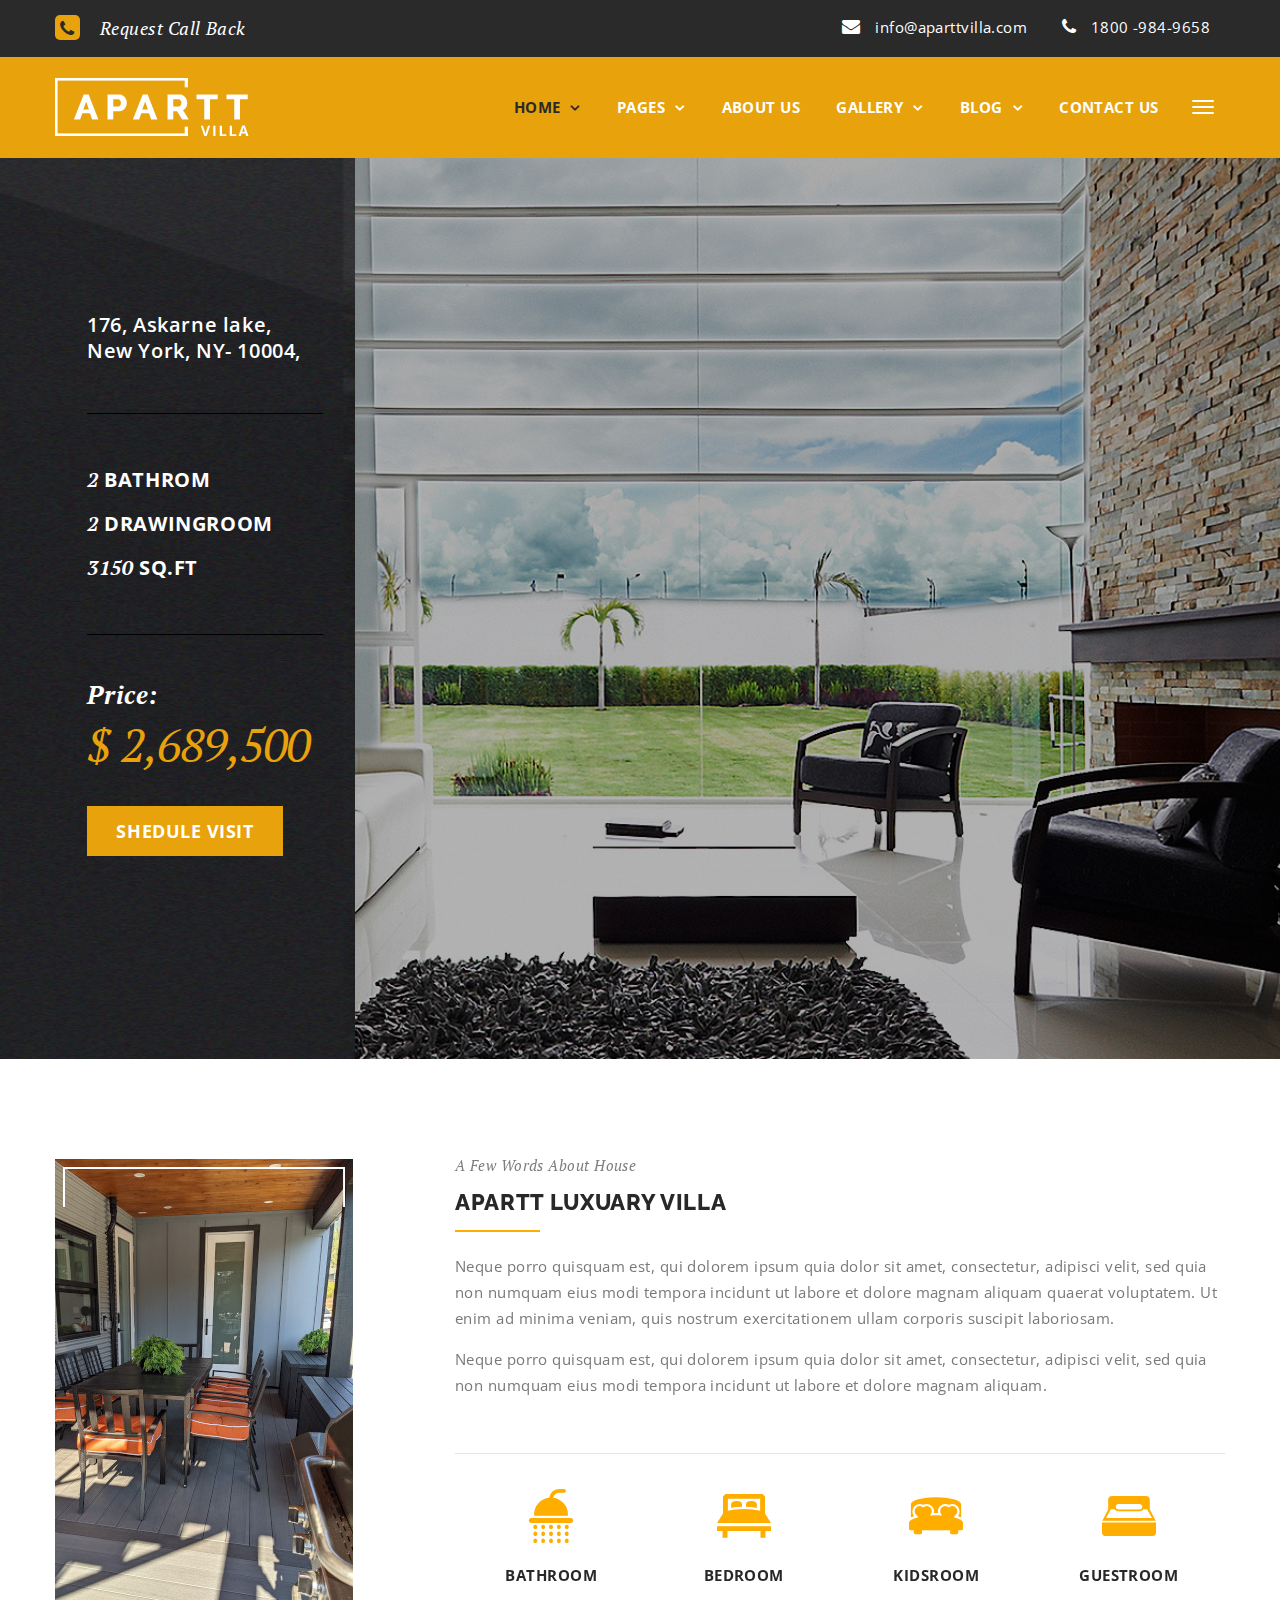
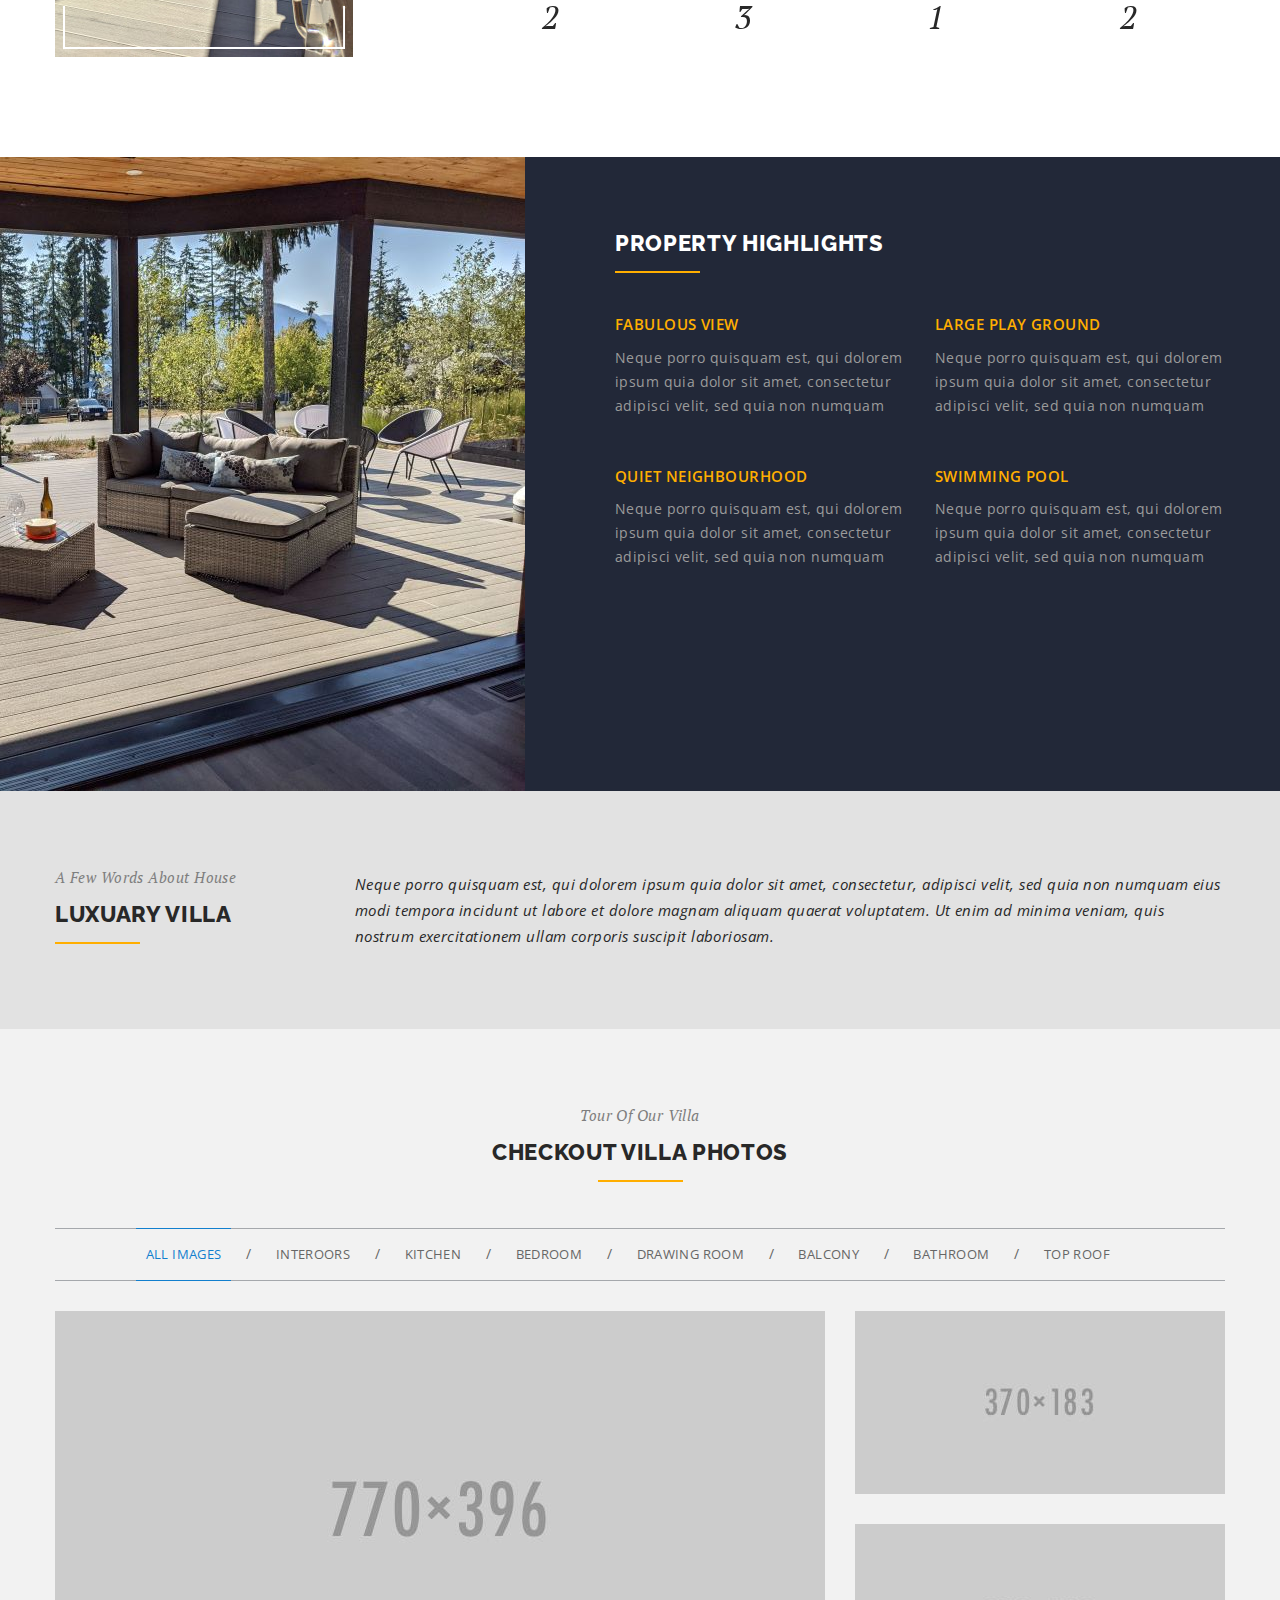
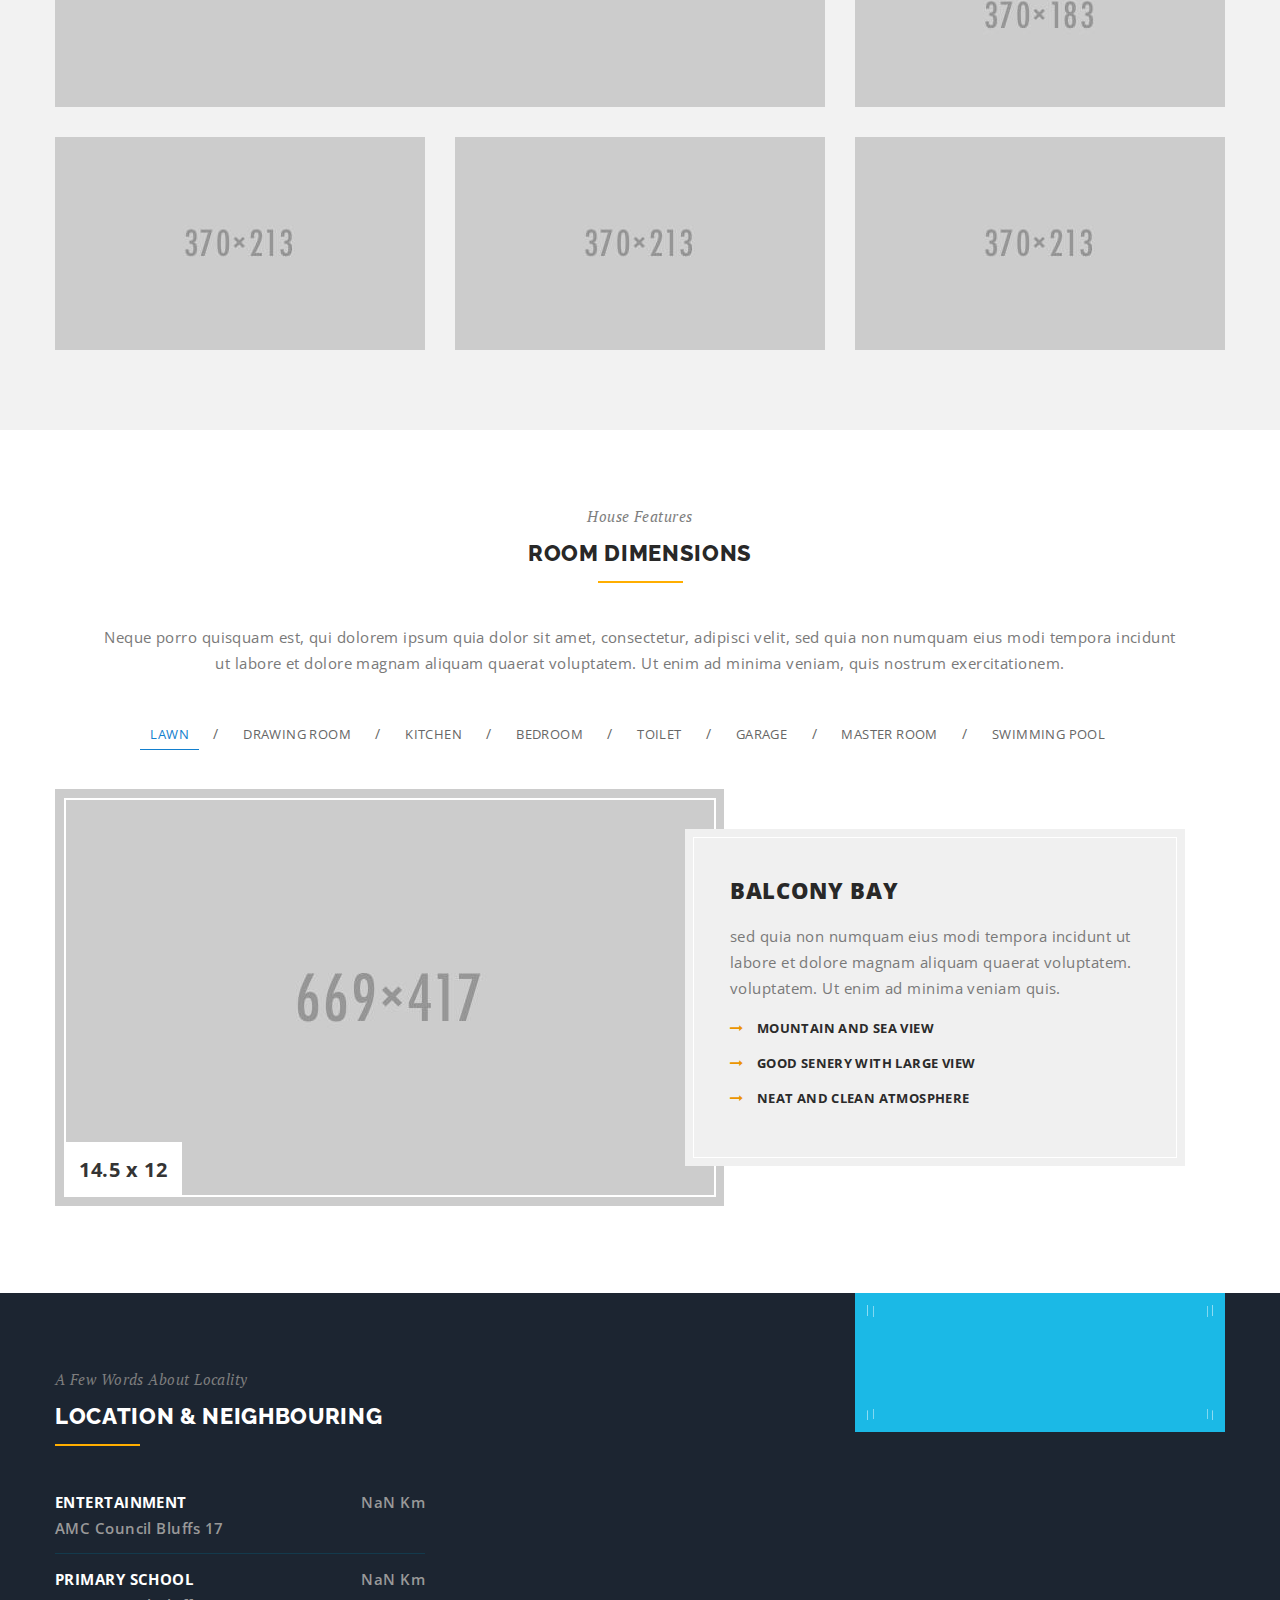
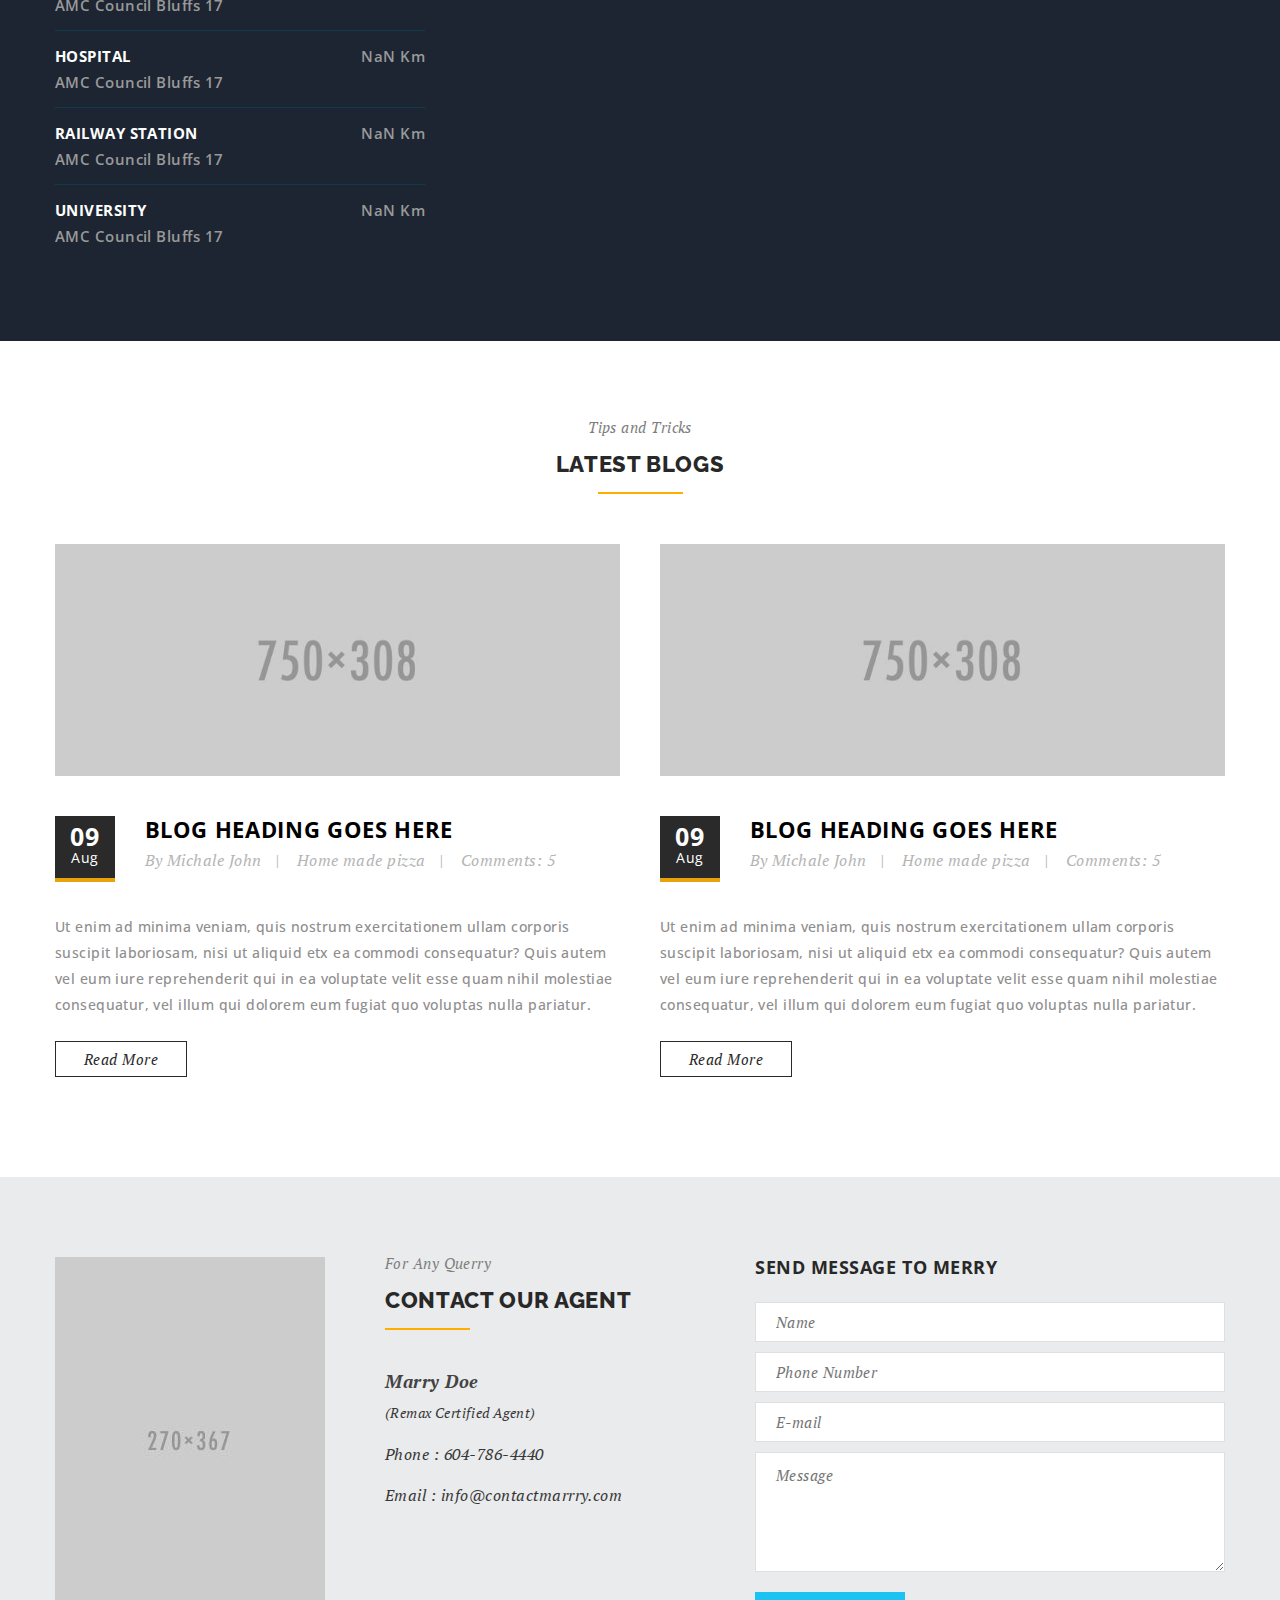
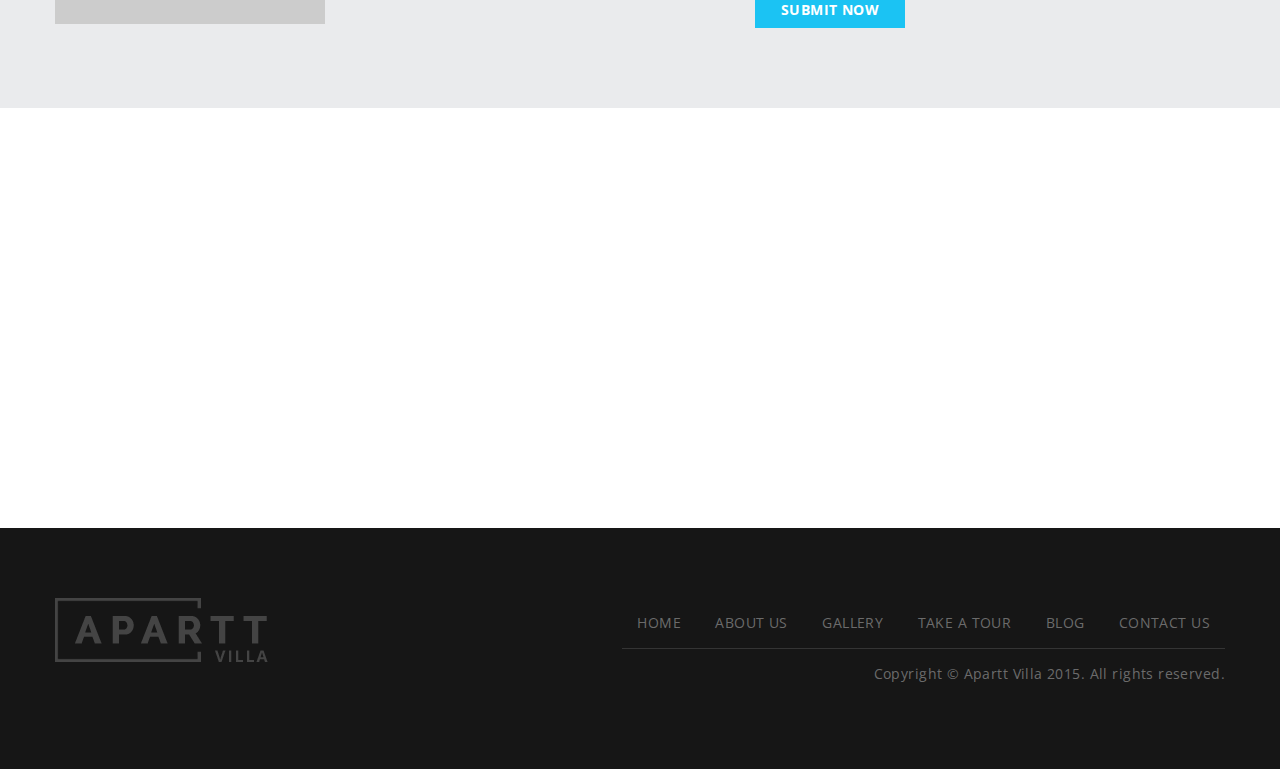
==== commit eb7b2b22: "Updated Google Maps API key" ====
--- a/index4.html
+++ b/index4.html
@@ -997,7 +997,7 @@
 <script src="js/jquery.mixitup.min.js"></script>
 <script src="js/jquery.fancybox.pack.js"></script>
 <script src="js/owl.carousel.min.js"></script>
-<script src="https://maps.googleapis.com/maps/api/js?key=AIzaSyANepSMO56m7Dc5RFutoViWDyqccd2rUmo"></script>
+<script src="https://maps.googleapis.com/maps/api/js?key=AIzaSyAsbkx_DM1E0vzJZqodQhE4Zk-gSKIHsBQ"></script>
 <script src="js/gmap.js"></script>
 <script src="js/jquery.bxslider.min.js"></script>
 <script src="js/jquery.easing.min.js"></script>
